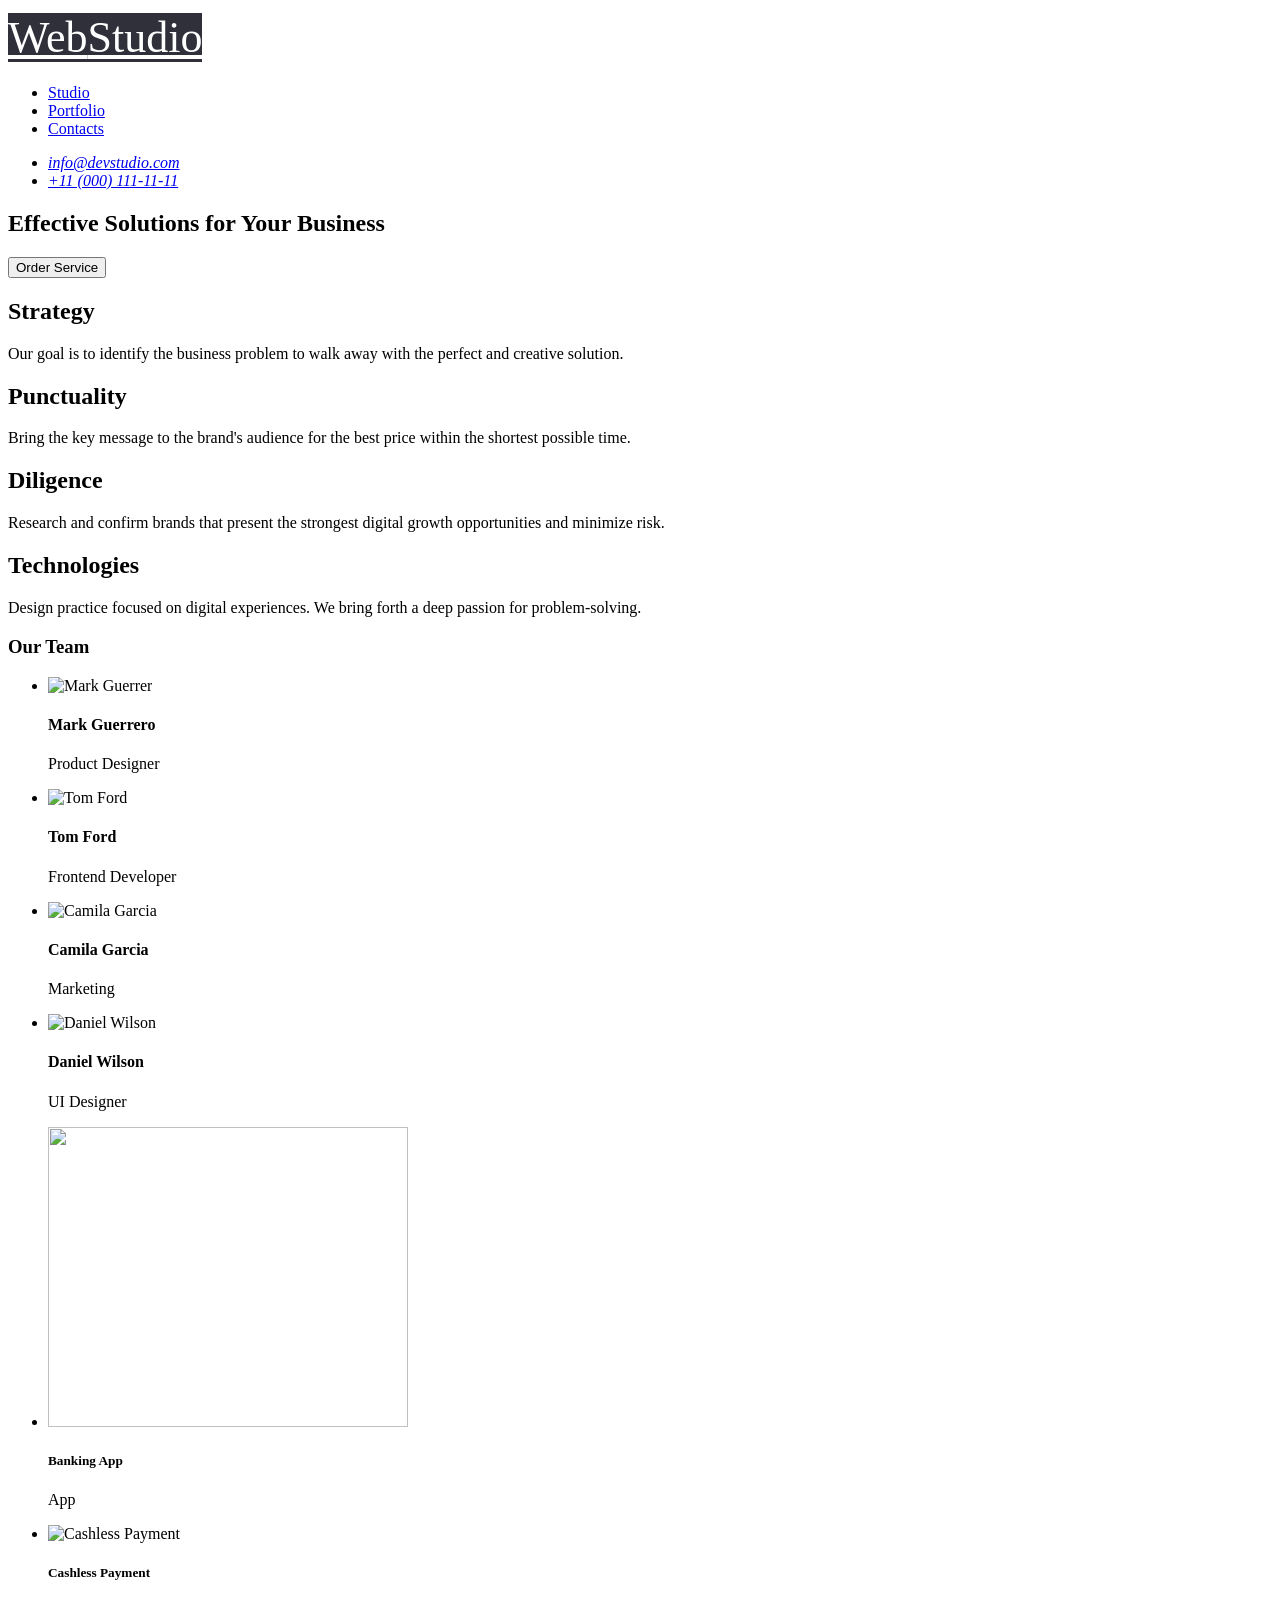
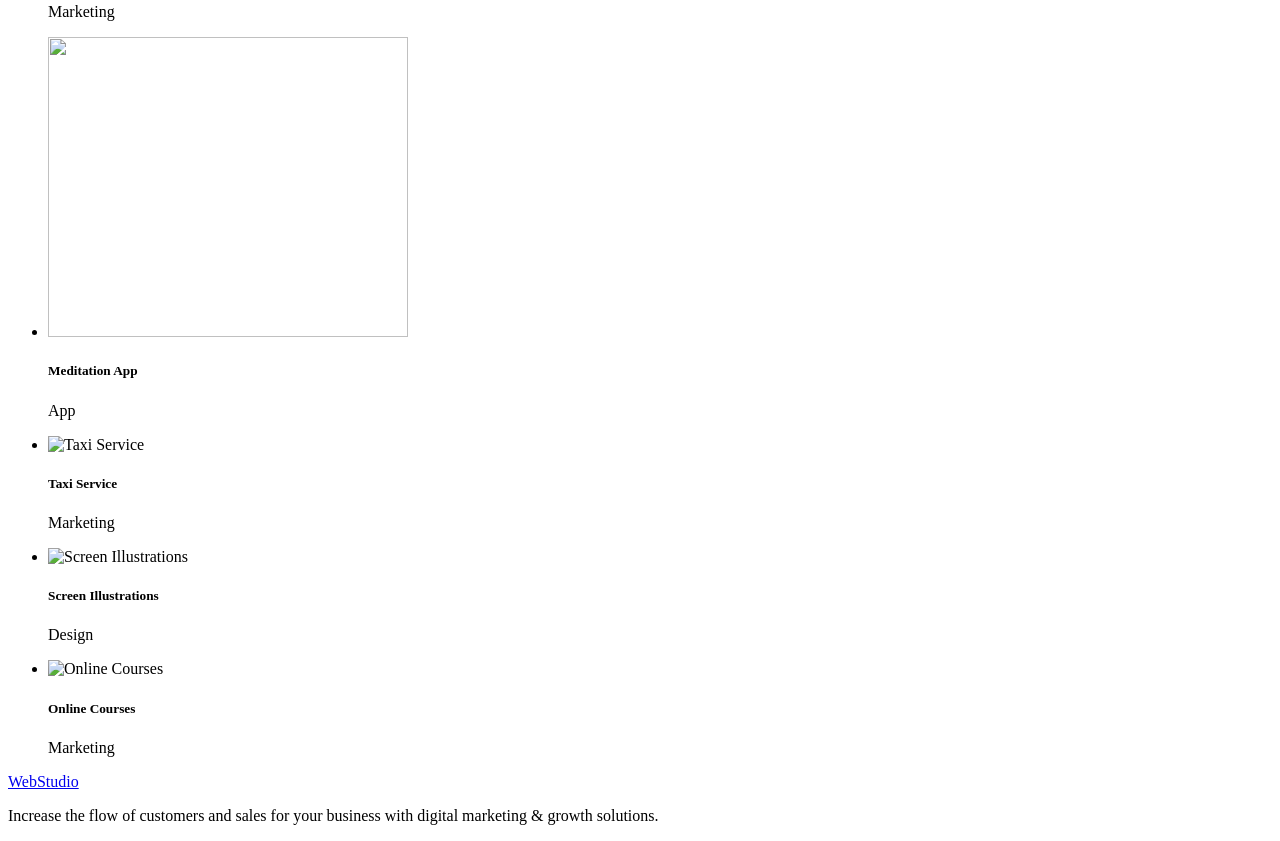
==== index.html @ 350b3313 "///" ====
<!DOCTYPE html>
<html lang="en">


<head>
    <meta charset="UTF-8">
    <meta name="viewport" content="width=device-width, initial-scale=1.0">
    <title>WebStudio</title>
    <link rel="stylesheet" type="text/css" href="./css/styles.css">
</head>


<body>
    <header>
        <a href="./index.html" class="title"> <span class="page-web">Web</span>Studio</a>
        <nav>
            <ul class="list">
                <li class="list-link">
                    <a href="./index.html">Studio</a>
                </li>
                <li class="list-link">
                    <a href="./index.html">Portfolio</a>
                </li>
                <li class="list-link">
                    <a href="./index.html">Contacts</a>
                </li>
            </ul>
        </nav>
        <address class="Contacts">
            <ul class="Contacts-list">
                <li>
                    <a class="Contacts-link" href="mailto:info@devstudio.com">info@devstudio.com</a>
                </li>
                <li>
                    <a class="Contacts-link" href="tel:+110001111111">+11 (000) 111-11-11</a>
                </li>
            </ul>
        </address>
    </header>
    <main>
        <section>
            <h1 class="titlt-h1">Effective Solutions
                for Your Business</h1>
            <button tupe="button">Order Service</button>
        </section>
        <section>
            <h2>Strategy</h2>
            <p>Our goal is to identify the business
                problem to walk away with the perfect and creative solution.</p>
            <h2>Punctuality</h2>
            <p>Bring the key message to the brand's audience for the best price within the shortest possible time.</p>
            <h2>Diligence</h2>
            <p>Research and confirm brands that present the strongest digital growth opportunities and minimize risk.
            </p>
            <h2>Technologies</h2>
            <p>Design practice focused on digital experiences. We bring forth a deep passion for problem-solving.</p>
        </section>
        <section>
            <h3 class="title-h3">Our Team</h3>
            <ul class="list">
                <li>
                    <img src="./images/img.jpg" alt="Mark Guerrer" width="264" height="260">
                    <h4 class="title-h3">Mark Guerrero</h4>
                    <p class="text">Product Designer</p>
                </li>
                <li><img src="./images/img(1).jpg" alt="Tom Ford" width="264" height="260">
                    <h4 class="title-h3">Tom Ford</h4>
                    <p class="text">Frontend Developer</p>
                </li>
                <li><img src="./images/img(2).jpg" alt="Camila Garcia" width="264" height="260">
                    <h4 class="title-h3">Camila Garcia</h4>
                    <p class="text">Marketing</p>
                </li>
                <li><img src="./images/img(3).jpg" alt="Daniel Wilson" width="264" height="260">
                    <h4 class="title-h3">Daniel Wilson</h4>
                    <p class="text">UI Designer</p>
                </li>
            </ul>
        </section>


        <section>
            <ul>
                <li><img src="./images/img0.jpg" alt="" width="360" height="300">
                    <h5>Banking App</h5>
                    <p class="text">App</p>
                </li>
                <li><img src="./images/img1(1).jpg" alt="Cashless Payment" width="360" height="300">
                    <h5 class="title-h5">Cashless Payment</h5>
                    <p class="text">Marketing</p>
                </li>
                <li><img src="./images/img2(2).jpg" alt="" width="360" height="300">
                    <h5 class="title-h5">Meditation App</h5>
                    <p>App</p>
                </li>
                <li><img src="./images/img3(3).jpg" alt="Taxi Service" width="360" height="300">
                    <h5 class="title-h5">Taxi Service</h5>
                    <p class="text">Marketing</p>
                </li>
                <li><img src="./images/img4(4).jpg" alt="Screen Illustrations" width="360" height="300">
                    <h5 class="title-h5">Screen Illustrations</h5>
                    <p class="text">Design</p>
                </li>
                <li><img src="./images/img4(5).jpg" alt="Online Courses" width="360" height="300">
                    <h5 class="title-h5">Online Courses</h5>
                    <p class="text">Marketing</p>
                </li>
            </ul>
        </section>
    </main>


    <footer>
        <a class="list-link" href="./index.html">WebStudio</a>
        <p class="text">Increase the flow of customers and sales for your business with digital marketing & growth
            solutions.</p>
    </footer>


</body>


</html>
---- css/styles.css ----
.body {
color: #212121;
font-size: 14px;
font-family: 'Roboto';
}

.logo {
font-weight: 700;
font-size: 26px;
color:#FFFFFF
color: #2196F3;
}
.page-header {
    
}
]

.site-nav {
font-weight: 500;
font-size: 14px;
line-height: 16px;
color: #212121;
}
.site-nav:hover {
color: #2196F3;
}
.site-nav:focus {
    
}

.adress-link .link {
font-weight: 500;
font-size: 14px;
line-height: 16px;
color: #757575;
}
.adress-link .link:hover {
color: #2196F3;
}
.title {
font-size: 44px;
line-height: 60px;
color: #FFFFFF;
background: #2F303A;
}

.title-button {
width: 216px;
height: 50px;
color: #FFFFFF;
background: #2196F3;
}
.button-link {
width: 73px;
height: 38px;
color: #FFFFFF;
background: #2196F3;
}

.team {
font-size: 16px;
line-height: 19px;
}

.h2 {
font-size: 36px;
line-height: 42px;
}

.h3 {
font-weight: 700;
font-size: 14px;
color: #212121;
}

.footer-nav {
width: 1600px;
height: 252px;
color: #FFFFFF;
color: rgba(255, 255, 255, 0.6);
background: #2F303A;
}
.footer-nav-tel{
font-weight: 400;
font-size: 14px;
color: rgba(255, 255, 255, 0.6);
}
.footer-nav-mail {
font-weight: 400;
font-size: 14px;
color: rgba(255, 255, 255, 0.6);
}

.footer-nav-adress {
font-weight: 400;
font-size: 14px;
line-height: 24px;
color: #FFFFFF;
}
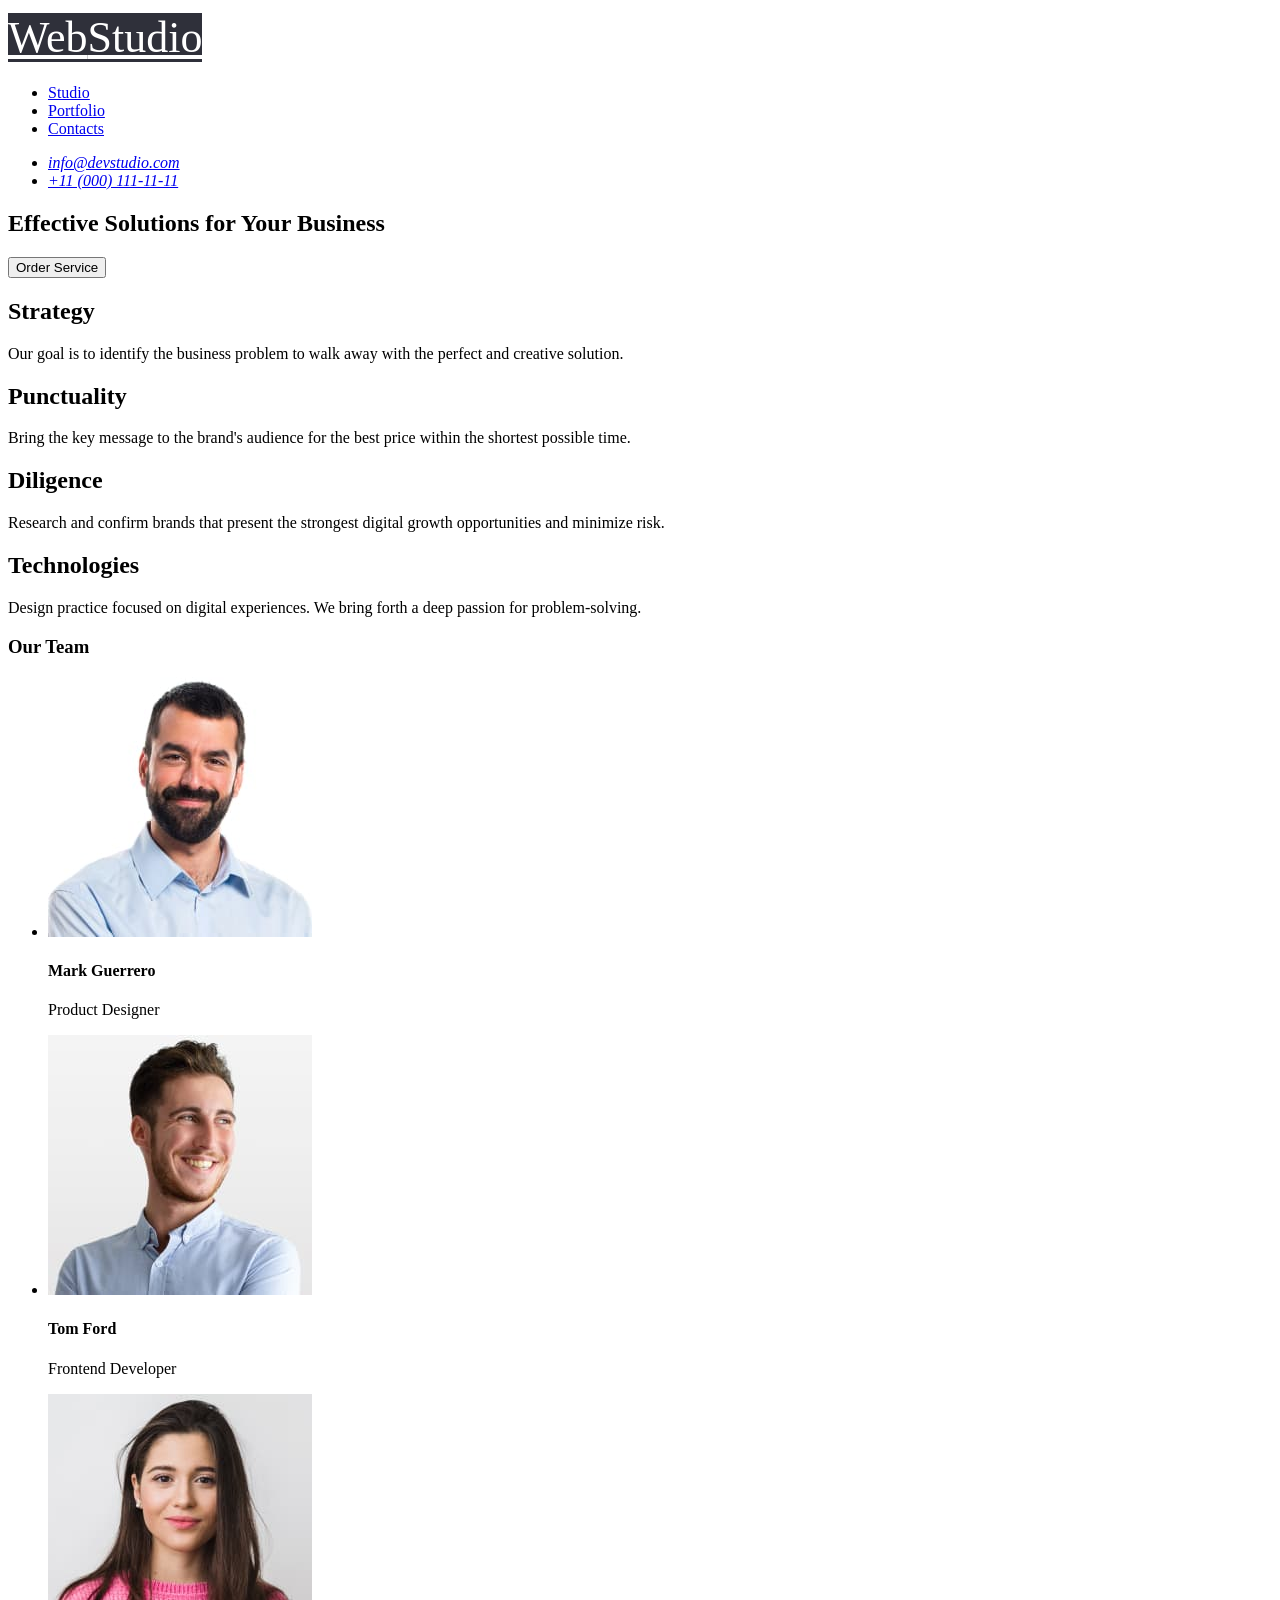
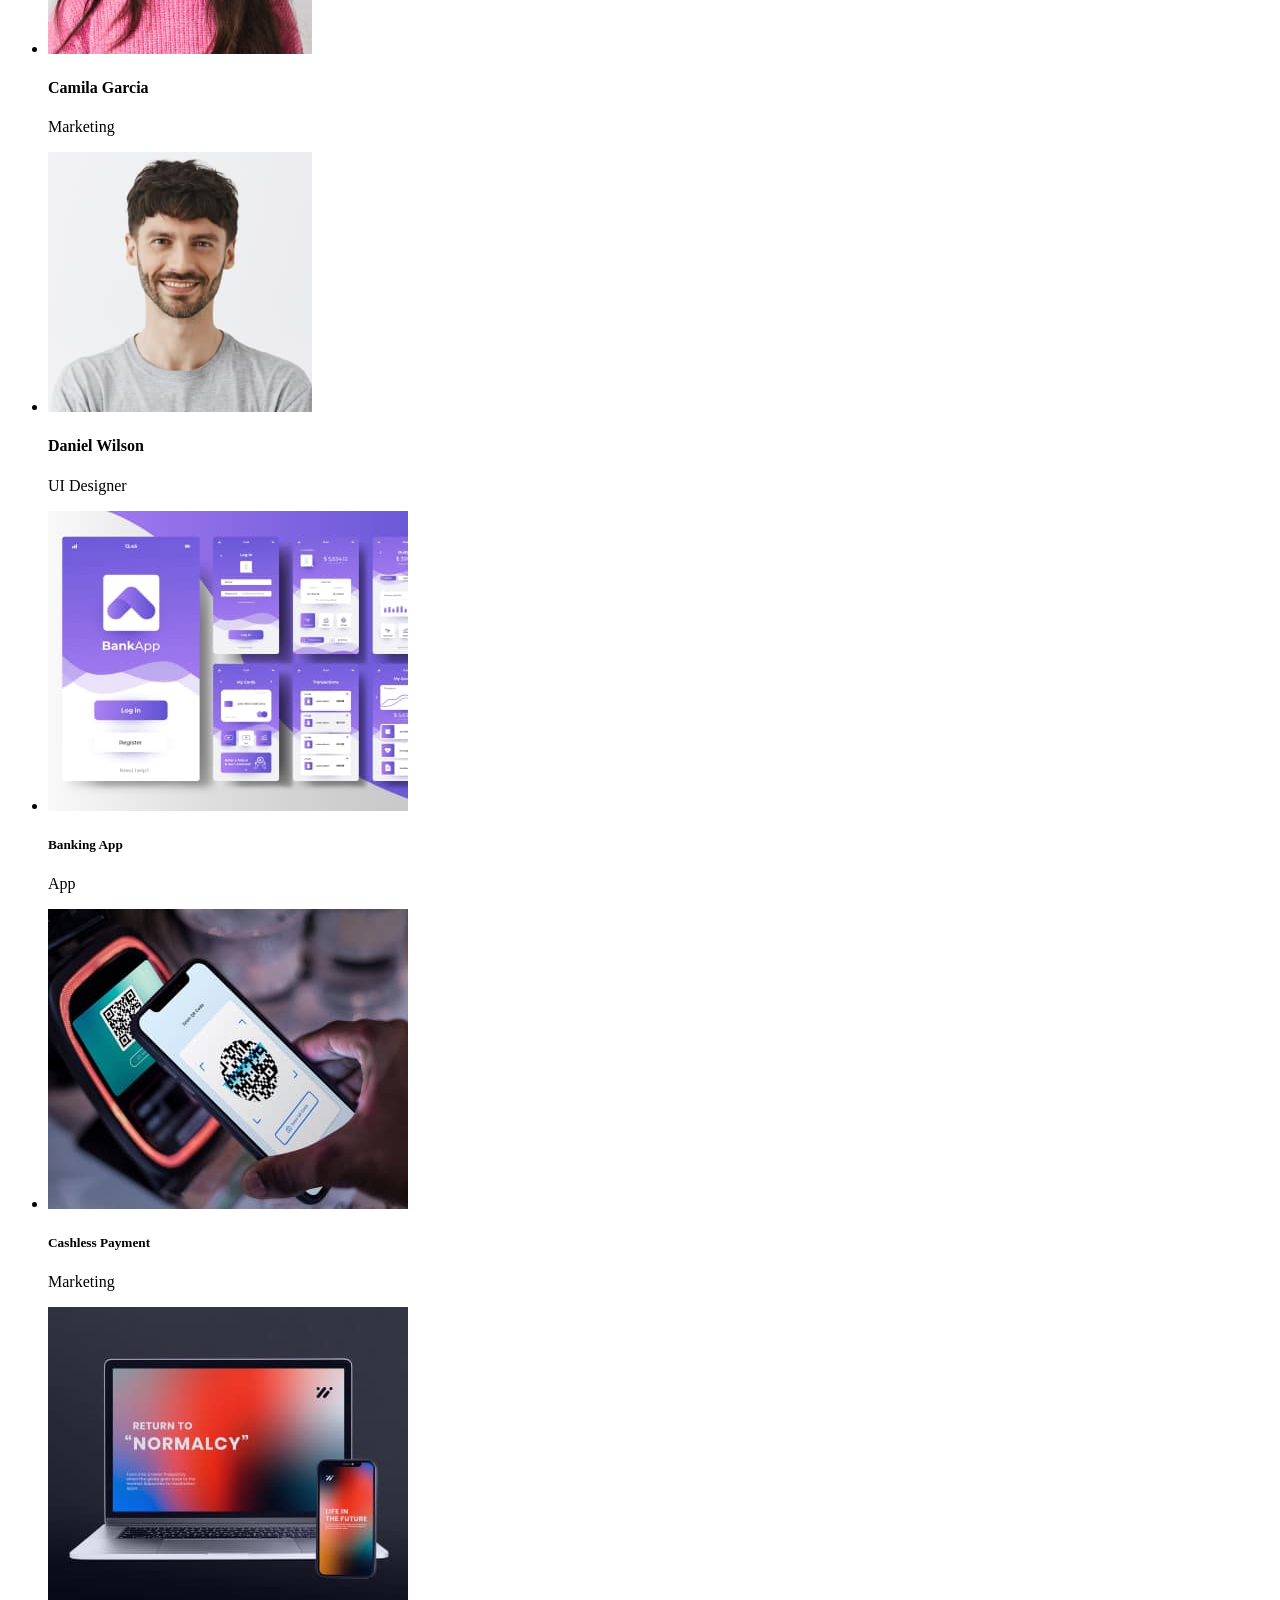
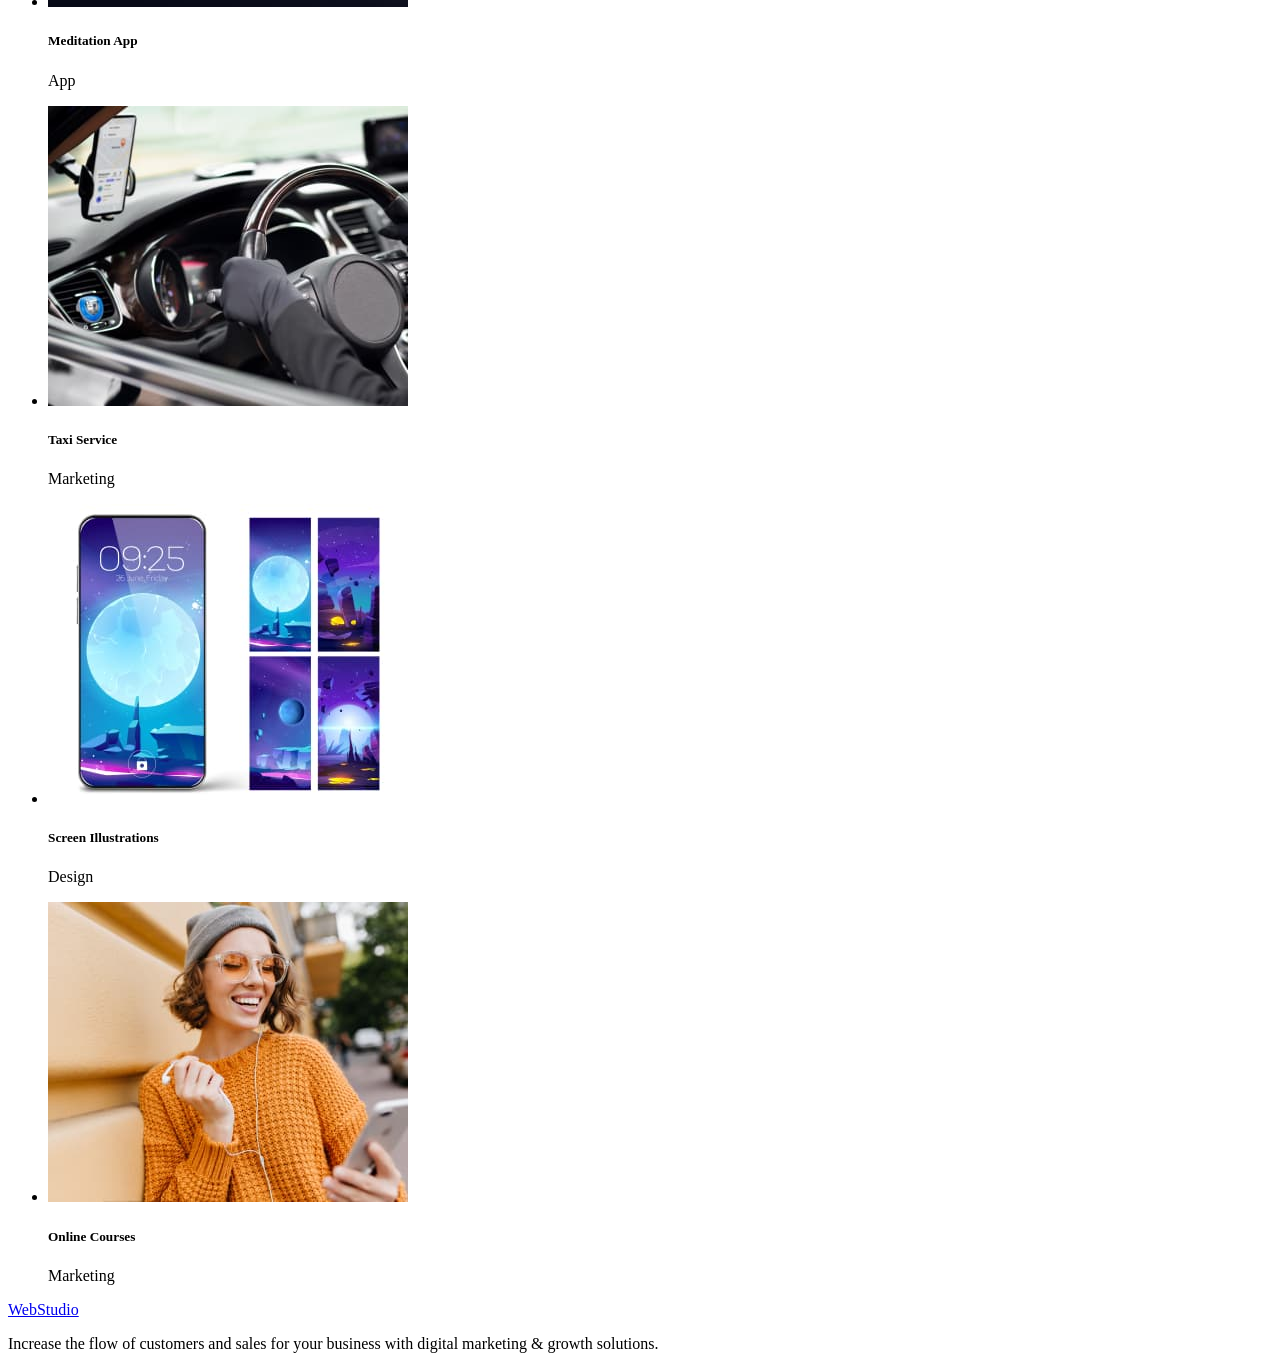
==== commit 31b4f784: "normalize" ====
--- a/index.html
+++ b/index.html
@@ -1,14 +1,19 @@
 <!DOCTYPE html>
 <html lang="en">
-
 
 <head>
     <meta charset="UTF-8">
     <meta name="viewport" content="width=device-width, initial-scale=1.0">
     <title>WebStudio</title>
-    <link rel="stylesheet" type="text/css" href="./css/styles.css">
+    <link /*! modern-normalize v2.0.0 | MIT License | https://github.com/sindresorhus/modern-normalize
+    */*,::after,::before{box-sizing:border-box}html{font-family:system-ui,'Segoe
+    UI',Roboto,Helvetica,Arial,sans-serif,'Apple Color Emoji','Segoe UI
+    Emoji';line-height:1.15;-webkit-text-size-adjust:100%;-moz-tab-size:4;tab-size:4}body{margin:0}hr{height:0;color:inherit}abbr[title]{text-decoration:underline
+    dotted}b,strong{font-weight:bolder}code,kbd,pre,samp{font-family:ui-monospace,SFMono-Regular,Consolas,'Liberation
+    Mono',Menlo,monospace;font-size:1em}small{font-size:80%}sub,sup{font-size:75%;line-height:0;position:relative;vertical-align:baseline}sub{bottom:-.25em}sup{top:-.5em}table{text-indent:0;border-color:inherit}button,input,optgroup,select,textarea{font-family:inherit;font-size:100%;line-height:1.15;margin:0}button,select{text-transform:none}[type=button],[type=reset],[type=submit],button{-webkit-appearance:button}::-moz-focus-inner{border-style:none;padding:0}:-moz-focusring{outline:1px
+    dotted
+    ButtonText}:-moz-ui-invalid{box-shadow:none}legend{padding:0}progress{vertical-align:baseline}::-webkit-inner-spin-button,::-webkit-outer-spin-button{height:auto}[type=search]{-webkit-appearance:textfield;outline-offset:-2px}::-webkit-search-decoration{-webkit-appearance:none}::-webkit-file-upload-button{-webkit-appearance:button;font:inherit}summary{display:list-item} rel="stylesheet" type="text/css" href="./css/styles.css">
 </head>
-
 
 <body>
     <header>
@@ -59,49 +64,48 @@
             <h3 class="title-h3">Our Team</h3>
             <ul class="list">
                 <li>
-                    <img src="./images/img.jpg" alt="Mark Guerrer" width="264" height="260">
+                    <img src="./css/images/img.jpg" alt="Mark Guerrer" width="264" height="260">
                     <h4 class="title-h3">Mark Guerrero</h4>
                     <p class="text">Product Designer</p>
                 </li>
-                <li><img src="./images/img(1).jpg" alt="Tom Ford" width="264" height="260">
+                <li><img src="./css/images/img(1).jpg" alt="Tom Ford" width="264" height="260">
                     <h4 class="title-h3">Tom Ford</h4>
                     <p class="text">Frontend Developer</p>
                 </li>
-                <li><img src="./images/img(2).jpg" alt="Camila Garcia" width="264" height="260">
+                <li><img src="./css/images/img(2).jpg" alt="Camila Garcia" width="264" height="260">
                     <h4 class="title-h3">Camila Garcia</h4>
                     <p class="text">Marketing</p>
                 </li>
-                <li><img src="./images/img(3).jpg" alt="Daniel Wilson" width="264" height="260">
+                <li><img src="./css/images/img(3).jpg" alt="Daniel Wilson" width="264" height="260">
                     <h4 class="title-h3">Daniel Wilson</h4>
                     <p class="text">UI Designer</p>
                 </li>
             </ul>
         </section>
 
-
         <section>
             <ul>
-                <li><img src="./images/img0.jpg" alt="" width="360" height="300">
+                <li><img src="./css/images/img0.jpg" alt="" width="360" height="300">
                     <h5>Banking App</h5>
                     <p class="text">App</p>
                 </li>
-                <li><img src="./images/img1(1).jpg" alt="Cashless Payment" width="360" height="300">
+                <li><img src="./css/images/img1(1).jpg" alt="Cashless Payment" width="360" height="300">
                     <h5 class="title-h5">Cashless Payment</h5>
                     <p class="text">Marketing</p>
                 </li>
-                <li><img src="./images/img2(2).jpg" alt="" width="360" height="300">
+                <li><img src="./css/images/img2(2).jpg" alt="" width="360" height="300">
                     <h5 class="title-h5">Meditation App</h5>
                     <p>App</p>
                 </li>
-                <li><img src="./images/img3(3).jpg" alt="Taxi Service" width="360" height="300">
+                <li><img src="./css/images/img3(3).jpg" alt="Taxi Service" width="360" height="300">
                     <h5 class="title-h5">Taxi Service</h5>
                     <p class="text">Marketing</p>
                 </li>
-                <li><img src="./images/img4(4).jpg" alt="Screen Illustrations" width="360" height="300">
+                <li><img src="./css/images/img4(4).jpg" alt="Screen Illustrations" width="360" height="300">
                     <h5 class="title-h5">Screen Illustrations</h5>
                     <p class="text">Design</p>
                 </li>
-                <li><img src="./images/img4(5).jpg" alt="Online Courses" width="360" height="300">
+                <li><img src="./css/images/img4(5).jpg" alt="Online Courses" width="360" height="300">
                     <h5 class="title-h5">Online Courses</h5>
                     <p class="text">Marketing</p>
                 </li>
@@ -109,15 +113,12 @@
         </section>
     </main>
 
-
     <footer>
         <a class="list-link" href="./index.html">WebStudio</a>
         <p class="text">Increase the flow of customers and sales for your business with digital marketing & growth
             solutions.</p>
     </footer>
 
-
 </body>
 
-
 </html>
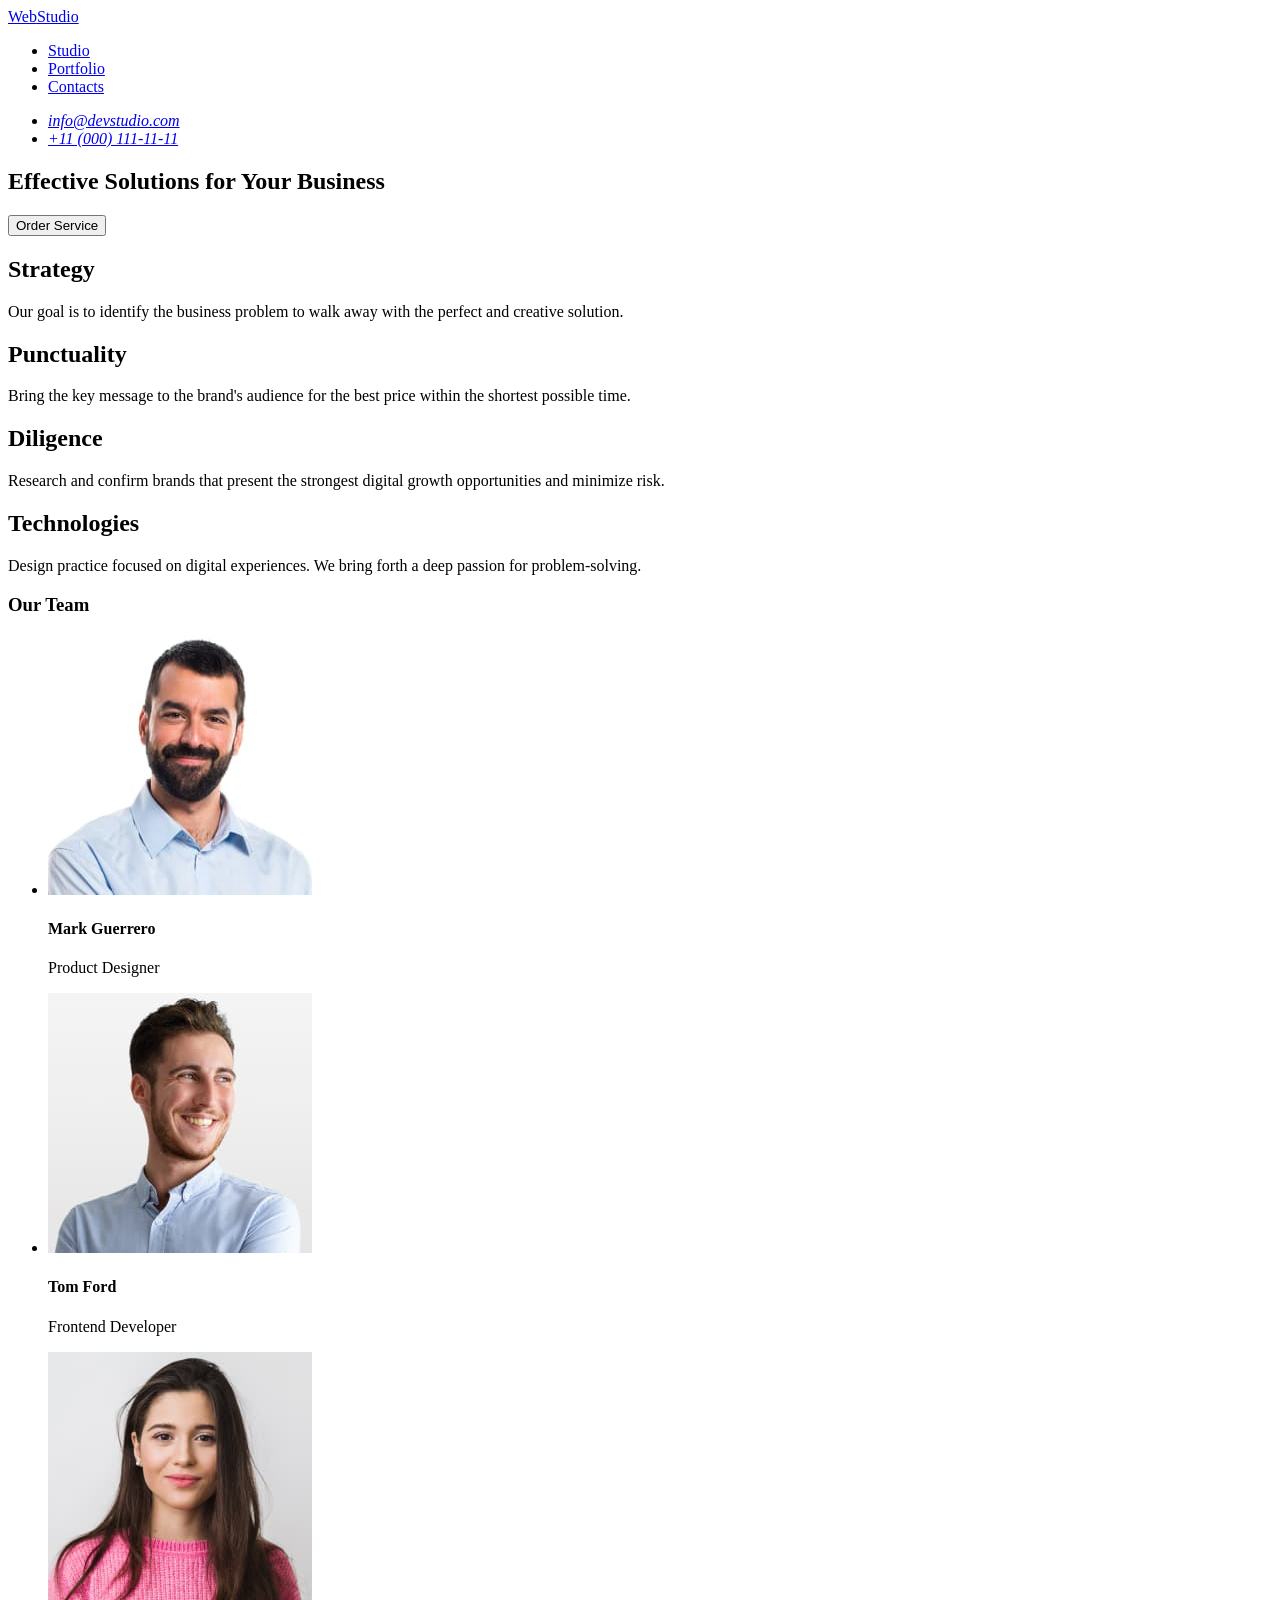
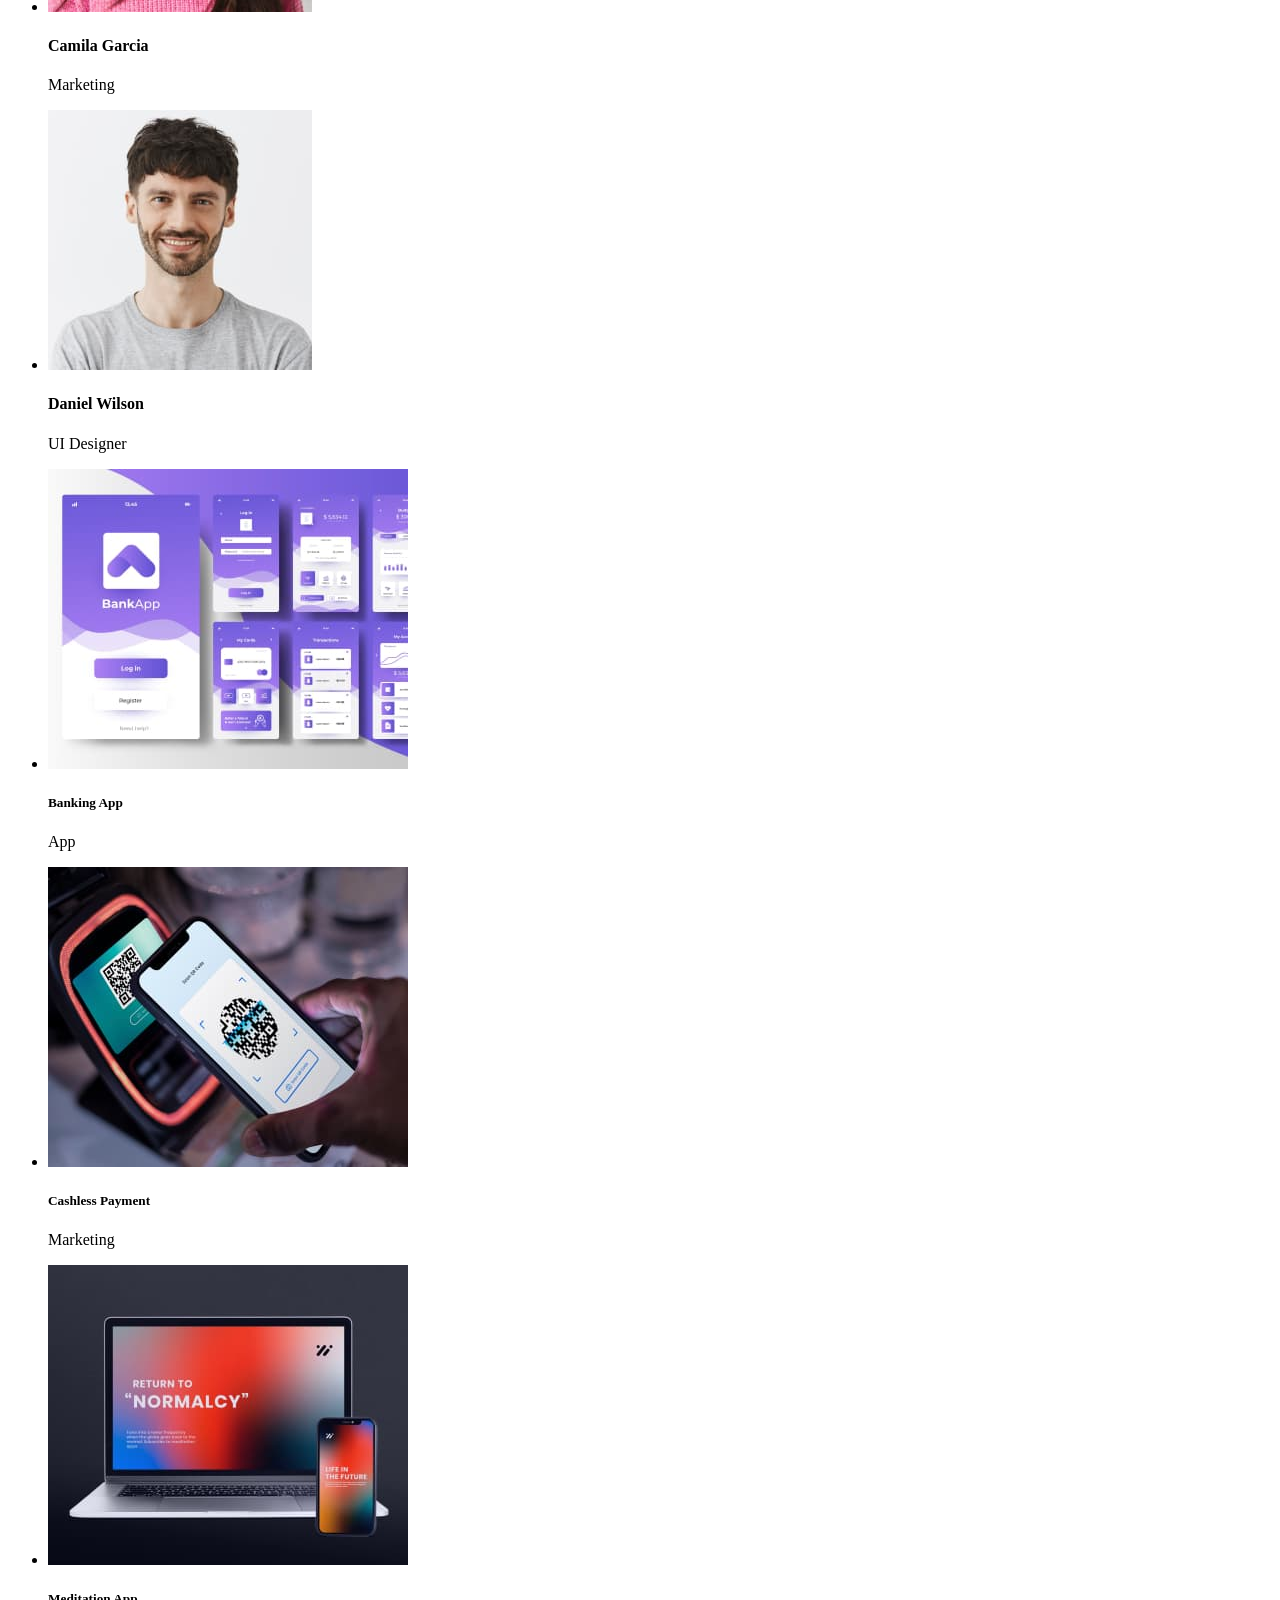
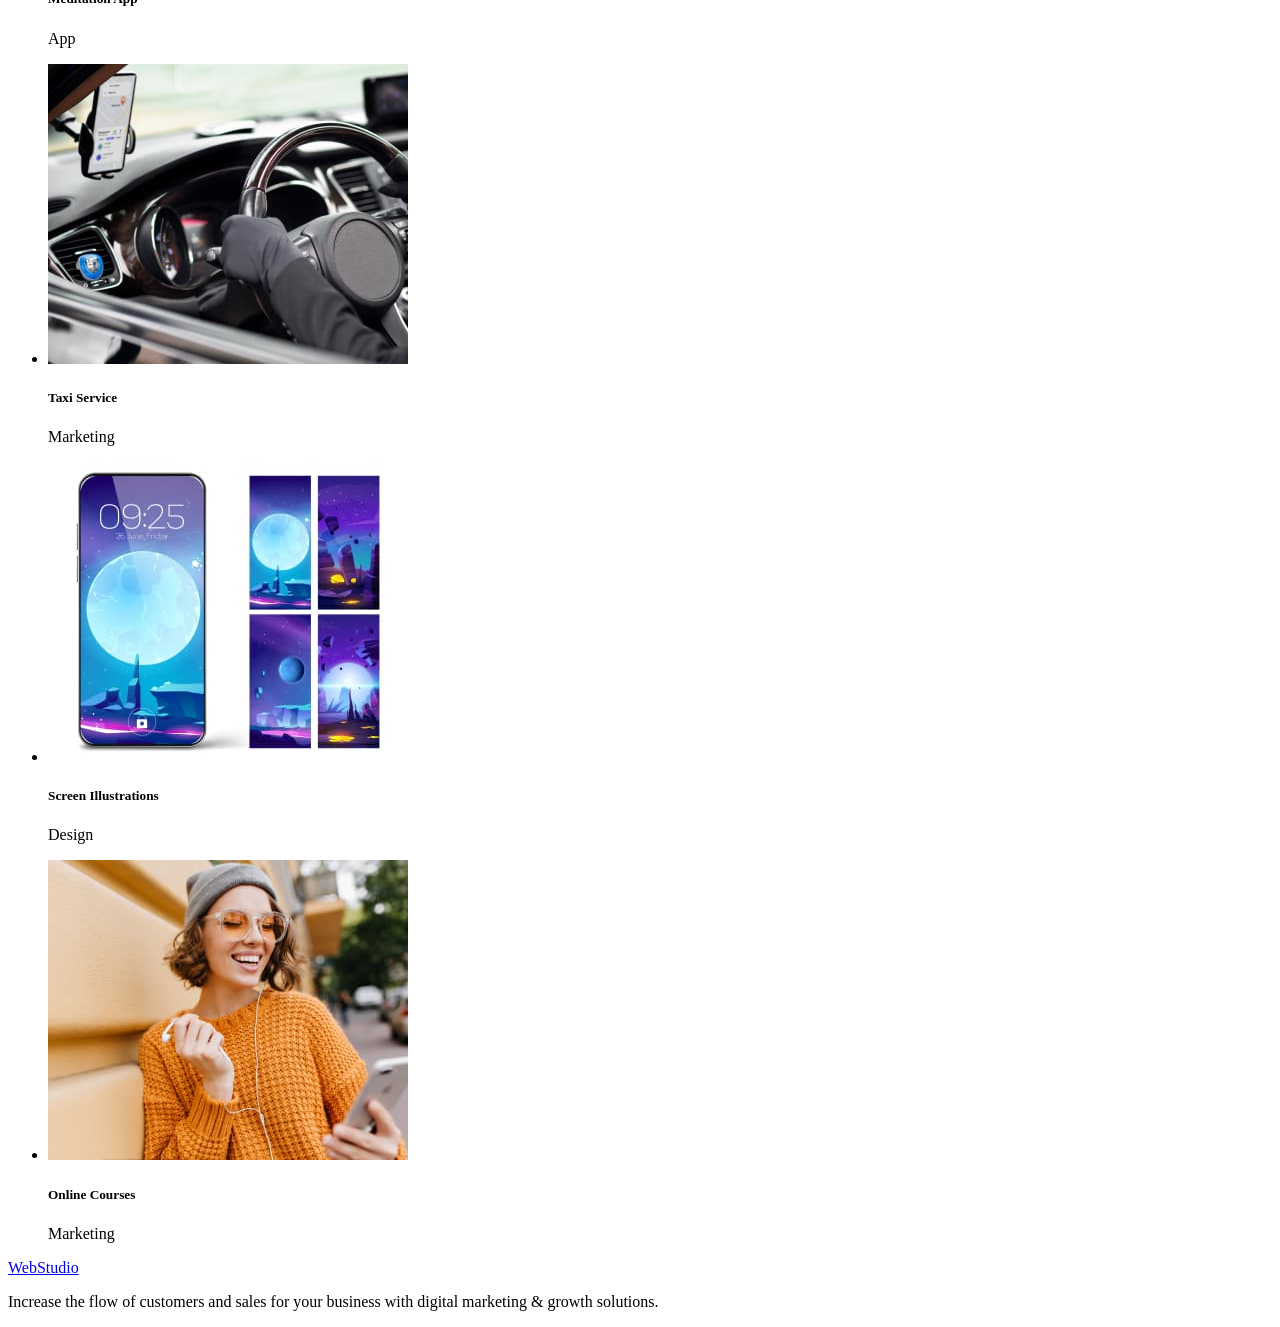
==== commit 7c3cae1f: "///" ====
--- a/index.html
+++ b/index.html
@@ -1,124 +1,180 @@
 <!DOCTYPE html>
 <html lang="en">
+  <head>
+    <meta charset="UTF-8" />
+    <meta name="viewport" content="width=device-width, initial-scale=1.0" />
+    <title>WebStudio</title>
+    <link rel="stylesheet" type="text/css" href="style.css" />
+  </head>
 
-<head>
-    <meta charset="UTF-8">
-    <meta name="viewport" content="width=device-width, initial-scale=1.0">
-    <title>WebStudio</title>
-    <link /*! modern-normalize v2.0.0 | MIT License | https://github.com/sindresorhus/modern-normalize
-    */*,::after,::before{box-sizing:border-box}html{font-family:system-ui,'Segoe
-    UI',Roboto,Helvetica,Arial,sans-serif,'Apple Color Emoji','Segoe UI
-    Emoji';line-height:1.15;-webkit-text-size-adjust:100%;-moz-tab-size:4;tab-size:4}body{margin:0}hr{height:0;color:inherit}abbr[title]{text-decoration:underline
-    dotted}b,strong{font-weight:bolder}code,kbd,pre,samp{font-family:ui-monospace,SFMono-Regular,Consolas,'Liberation
-    Mono',Menlo,monospace;font-size:1em}small{font-size:80%}sub,sup{font-size:75%;line-height:0;position:relative;vertical-align:baseline}sub{bottom:-.25em}sup{top:-.5em}table{text-indent:0;border-color:inherit}button,input,optgroup,select,textarea{font-family:inherit;font-size:100%;line-height:1.15;margin:0}button,select{text-transform:none}[type=button],[type=reset],[type=submit],button{-webkit-appearance:button}::-moz-focus-inner{border-style:none;padding:0}:-moz-focusring{outline:1px
-    dotted
-    ButtonText}:-moz-ui-invalid{box-shadow:none}legend{padding:0}progress{vertical-align:baseline}::-webkit-inner-spin-button,::-webkit-outer-spin-button{height:auto}[type=search]{-webkit-appearance:textfield;outline-offset:-2px}::-webkit-search-decoration{-webkit-appearance:none}::-webkit-file-upload-button{-webkit-appearance:button;font:inherit}summary{display:list-item} rel="stylesheet" type="text/css" href="./css/styles.css">
-</head>
-
-<body>
-    <header>
-        <a href="./index.html" class="title"> <span class="page-web">Web</span>Studio</a>
-        <nav>
-            <ul class="list">
-                <li class="list-link">
-                    <a href="./index.html">Studio</a>
-                </li>
-                <li class="list-link">
-                    <a href="./index.html">Portfolio</a>
-                </li>
-                <li class="list-link">
-                    <a href="./index.html">Contacts</a>
-                </li>
-            </ul>
-        </nav>
-        <address class="Contacts">
-            <ul class="Contacts-list">
-                <li>
-                    <a class="Contacts-link" href="mailto:info@devstudio.com">info@devstudio.com</a>
-                </li>
-                <li>
-                    <a class="Contacts-link" href="tel:+110001111111">+11 (000) 111-11-11</a>
-                </li>
-            </ul>
-        </address>
+  <body>
+    <header class="page-header">
+      <a href="./index.html" class="title">
+        <span class="page-web">Web</span>Studio</a
+      >
+      <nav>
+        <ul class="list">
+          <li class="list-link">
+            <a href="./index.html">Studio</a>
+          </li>
+          <li class="list-link">
+            <a href="./index.html">Portfolio</a>
+          </li>
+          <li class="list-link">
+            <a href="./index.html">Contacts</a>
+          </li>
+        </ul>
+      </nav>
+      <address class="Contacts">
+        <ul class="Contacts-list">
+          <li>
+            <a class="Contacts-link" href="mailto:info@devstudio.com"
+              >info@devstudio.com</a
+            >
+          </li>
+          <li>
+            <a class="Contacts-link" href="tel:+110001111111"
+              >+11 (000) 111-11-11</a
+            >
+          </li>
+        </ul>
+      </address>
     </header>
     <main>
-        <section>
-            <h1 class="titlt-h1">Effective Solutions
-                for Your Business</h1>
-            <button tupe="button">Order Service</button>
-        </section>
-        <section>
-            <h2>Strategy</h2>
-            <p>Our goal is to identify the business
-                problem to walk away with the perfect and creative solution.</p>
-            <h2>Punctuality</h2>
-            <p>Bring the key message to the brand's audience for the best price within the shortest possible time.</p>
-            <h2>Diligence</h2>
-            <p>Research and confirm brands that present the strongest digital growth opportunities and minimize risk.
-            </p>
-            <h2>Technologies</h2>
-            <p>Design practice focused on digital experiences. We bring forth a deep passion for problem-solving.</p>
-        </section>
-        <section>
-            <h3 class="title-h3">Our Team</h3>
-            <ul class="list">
-                <li>
-                    <img src="./css/images/img.jpg" alt="Mark Guerrer" width="264" height="260">
-                    <h4 class="title-h3">Mark Guerrero</h4>
-                    <p class="text">Product Designer</p>
-                </li>
-                <li><img src="./css/images/img(1).jpg" alt="Tom Ford" width="264" height="260">
-                    <h4 class="title-h3">Tom Ford</h4>
-                    <p class="text">Frontend Developer</p>
-                </li>
-                <li><img src="./css/images/img(2).jpg" alt="Camila Garcia" width="264" height="260">
-                    <h4 class="title-h3">Camila Garcia</h4>
-                    <p class="text">Marketing</p>
-                </li>
-                <li><img src="./css/images/img(3).jpg" alt="Daniel Wilson" width="264" height="260">
-                    <h4 class="title-h3">Daniel Wilson</h4>
-                    <p class="text">UI Designer</p>
-                </li>
-            </ul>
-        </section>
+      <section>
+        <h1>Effective Solutions for Your Business</h1>
+        <button class="Order-Service" tupe="button">Order Service</button>
+      </section>
+      <section>
+        <h2>Strategy</h2>
+        <p>
+          Our goal is to identify the business problem to walk away with the
+          perfect and creative solution.
+        </p>
+        <h2>Punctuality</h2>
+        <p>
+          Bring the key message to the brand's audience for the best price
+          within the shortest possible time.
+        </p>
+        <h2>Diligence</h2>
+        <p>
+          Research and confirm brands that present the strongest digital growth
+          opportunities and minimize risk.
+        </p>
+        <h2>Technologies</h2>
+        <p>
+          Design practice focused on digital experiences. We bring forth a deep
+          passion for problem-solving.
+        </p>
+      </section>
+      <section class="Portfolio">
+        <h3 class="title-h3">Our Team</h3>
+        <ul class="list">
+          <li>
+            <img
+              src="./images/img.jpg"
+              alt="Mark Guerrer"
+              width="264"
+              height="260"
+            />
+            <h4 class="title-h3">Mark Guerrero</h4>
+            <p class="text">Product Designer</p>
+          </li>
+          <li>
+            <img
+              src="./images/img(1).jpg"
+              alt="Tom Ford"
+              width="264"
+              height="260"
+            />
+            <h4 class="title-h3">Tom Ford</h4>
+            <p class="text">Frontend Developer</p>
+          </li>
+          <li>
+            <img
+              src="./images/img(2).jpg"
+              alt="Camila Garcia"
+              width="264"
+              height="260"
+            />
+            <h4 class="title-h3">Camila Garcia</h4>
+            <p class="text">Marketing</p>
+          </li>
+          <li>
+            <img
+              src="./images/img(3).jpg"
+              alt="Daniel Wilson"
+              width="264"
+              height="260"
+            />
+            <h4 class="title-h3">Daniel Wilson</h4>
+            <p class="text">UI Designer</p>
+          </li>
+        </ul>
+      </section>
 
-        <section>
-            <ul>
-                <li><img src="./css/images/img0.jpg" alt="" width="360" height="300">
-                    <h5>Banking App</h5>
-                    <p class="text">App</p>
-                </li>
-                <li><img src="./css/images/img1(1).jpg" alt="Cashless Payment" width="360" height="300">
-                    <h5 class="title-h5">Cashless Payment</h5>
-                    <p class="text">Marketing</p>
-                </li>
-                <li><img src="./css/images/img2(2).jpg" alt="" width="360" height="300">
-                    <h5 class="title-h5">Meditation App</h5>
-                    <p>App</p>
-                </li>
-                <li><img src="./css/images/img3(3).jpg" alt="Taxi Service" width="360" height="300">
-                    <h5 class="title-h5">Taxi Service</h5>
-                    <p class="text">Marketing</p>
-                </li>
-                <li><img src="./css/images/img4(4).jpg" alt="Screen Illustrations" width="360" height="300">
-                    <h5 class="title-h5">Screen Illustrations</h5>
-                    <p class="text">Design</p>
-                </li>
-                <li><img src="./css/images/img4(5).jpg" alt="Online Courses" width="360" height="300">
-                    <h5 class="title-h5">Online Courses</h5>
-                    <p class="text">Marketing</p>
-                </li>
-            </ul>
-        </section>
+      <section>
+        <ul>
+          <li>
+            <img src="./images/img0.jpg" alt="" width="360" height="300" />
+            <h5>Banking App</h5>
+            <p class="text">App</p>
+          </li>
+          <li>
+            <img
+              src="./images/img1(1).jpg"
+              alt="Cashless Payment"
+              width="360"
+              height="300"
+            />
+            <h5 class="title-h5">Cashless Payment</h5>
+            <p class="text">Marketing</p>
+          </li>
+          <li>
+            <img src="./images/img2(2).jpg" alt="" width="360" height="300" />
+            <h5 class="title-h5">Meditation App</h5>
+            <p>App</p>
+          </li>
+          <li>
+            <img
+              src="./images/img3(3).jpg"
+              alt="Taxi Service"
+              width="360"
+              height="300"
+            />
+            <h5 class="title-h5">Taxi Service</h5>
+            <p class="text">Marketing</p>
+          </li>
+          <li>
+            <img
+              src="./images/img4(4).jpg"
+              alt="Screen Illustrations"
+              width="360"
+              height="300"
+            />
+            <h5 class="title-h5">Screen Illustrations</h5>
+            <p class="text">Design</p>
+          </li>
+          <li>
+            <img
+              src="./images/img4(5).jpg"
+              alt="Online Courses"
+              width="360"
+              height="300"
+            />
+            <h5 class="title-h5">Online Courses</h5>
+            <p class="text">Marketing</p>
+          </li>
+        </ul>
+      </section>
     </main>
 
     <footer>
-        <a class="list-link" href="./index.html">WebStudio</a>
-        <p class="text">Increase the flow of customers and sales for your business with digital marketing & growth
-            solutions.</p>
+      <a class="list-link" href="./index.html">WebStudio</a>
+      <p class="text">
+        Increase the flow of customers and sales for your business with digital
+        marketing & growth solutions.
+      </p>
     </footer>
-
-</body>
-
-</html>+  </body>
+</html>
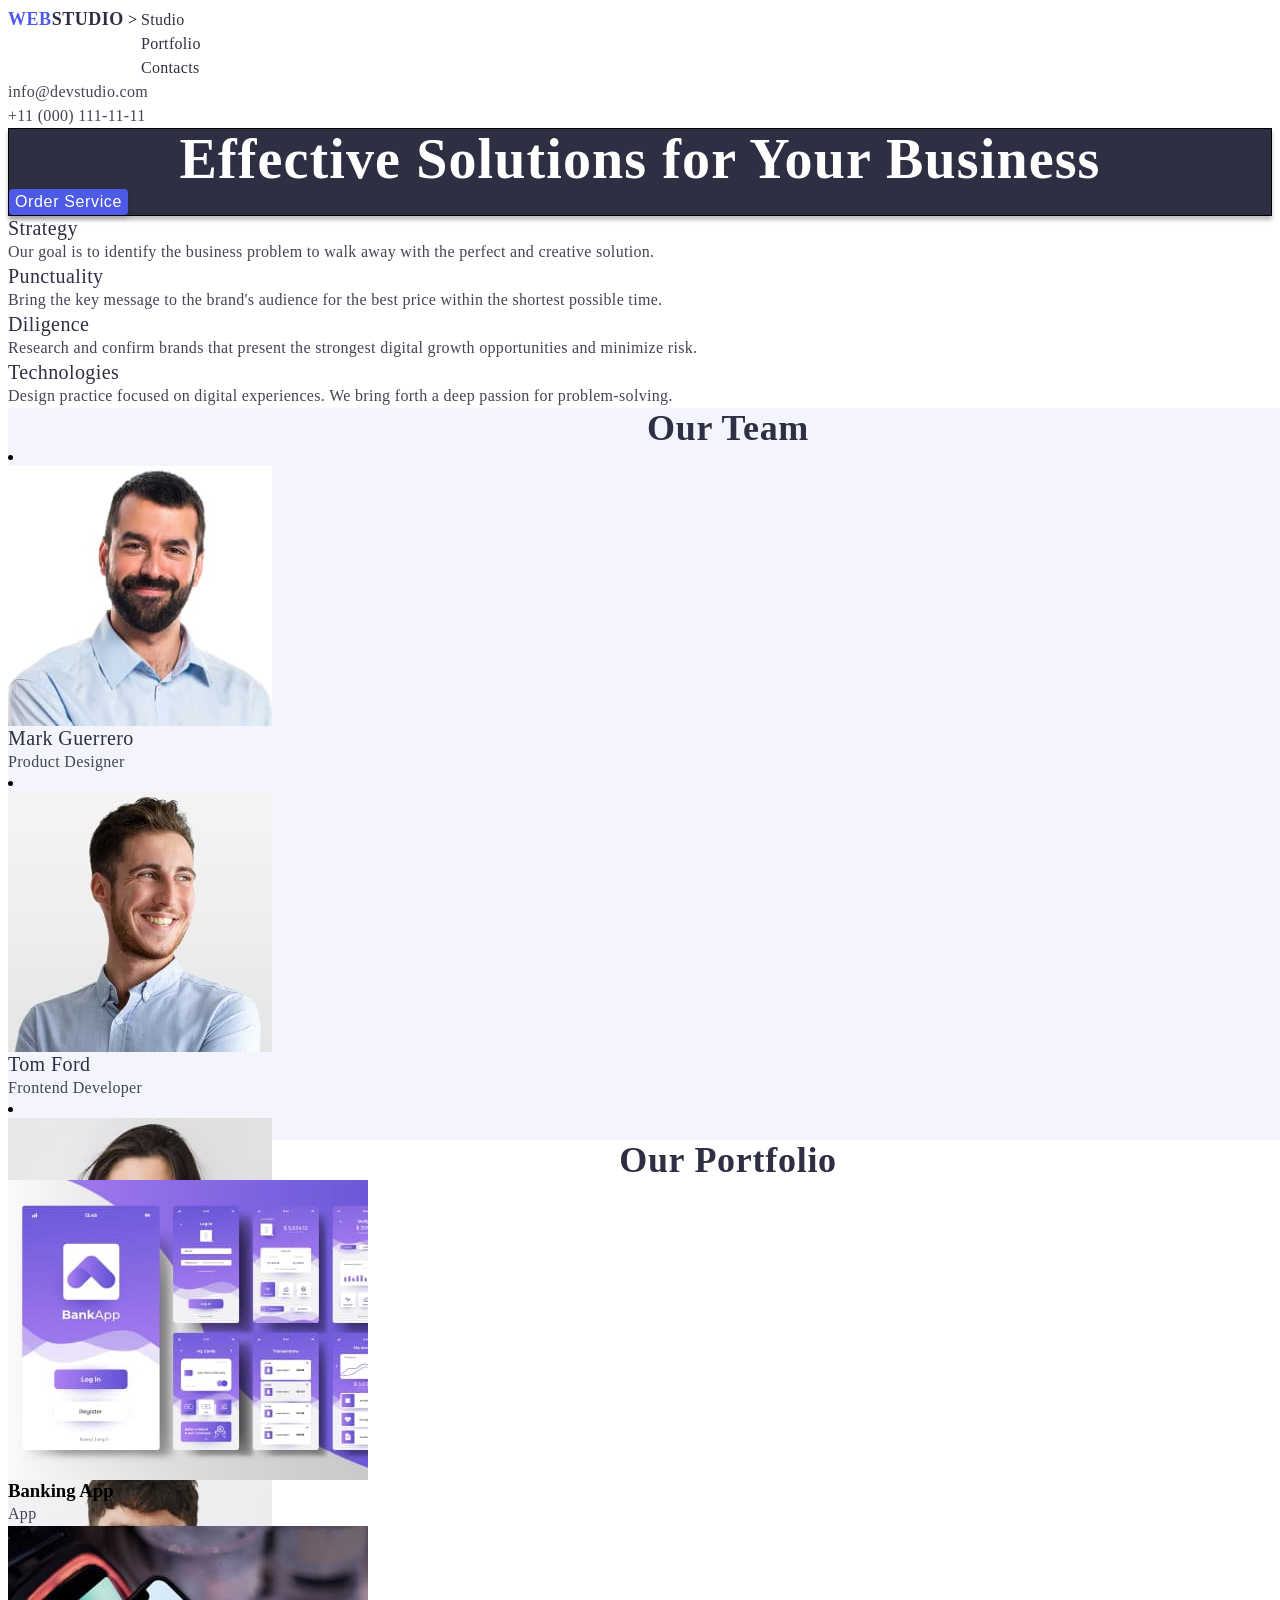
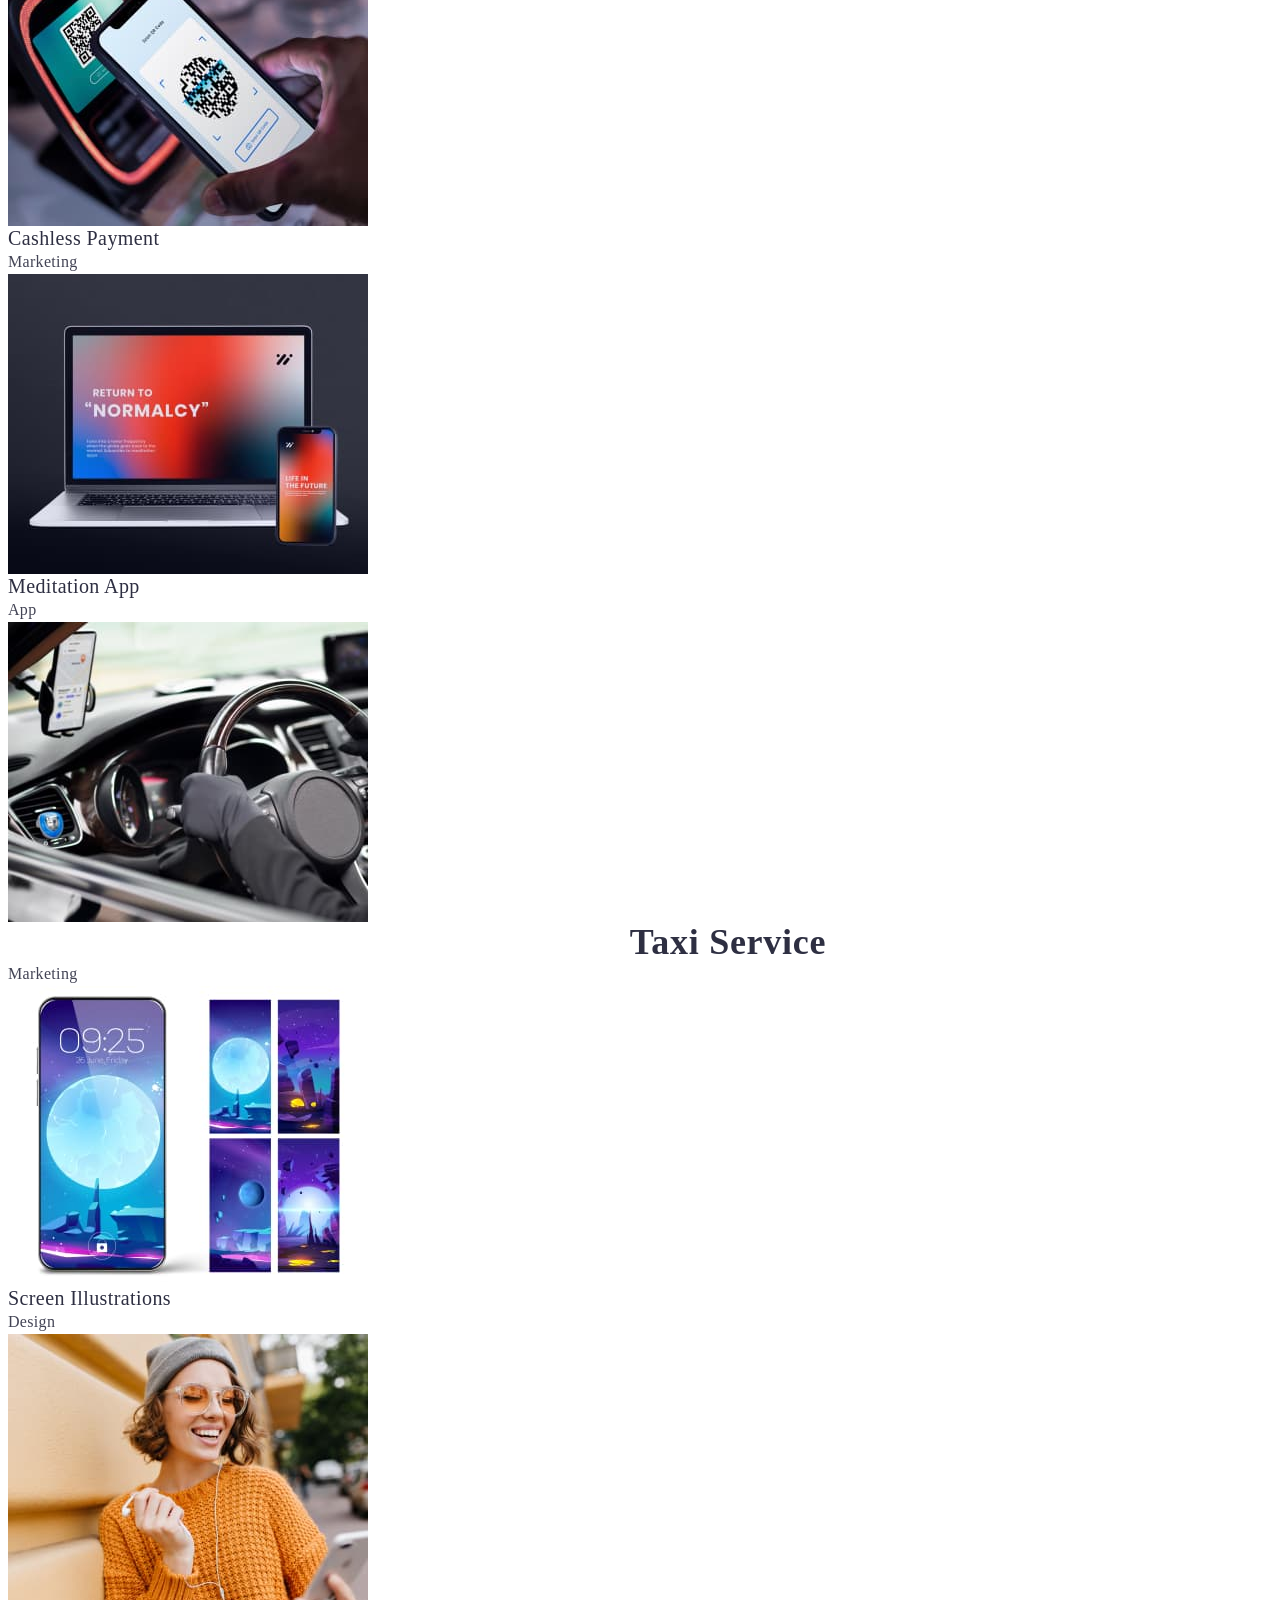
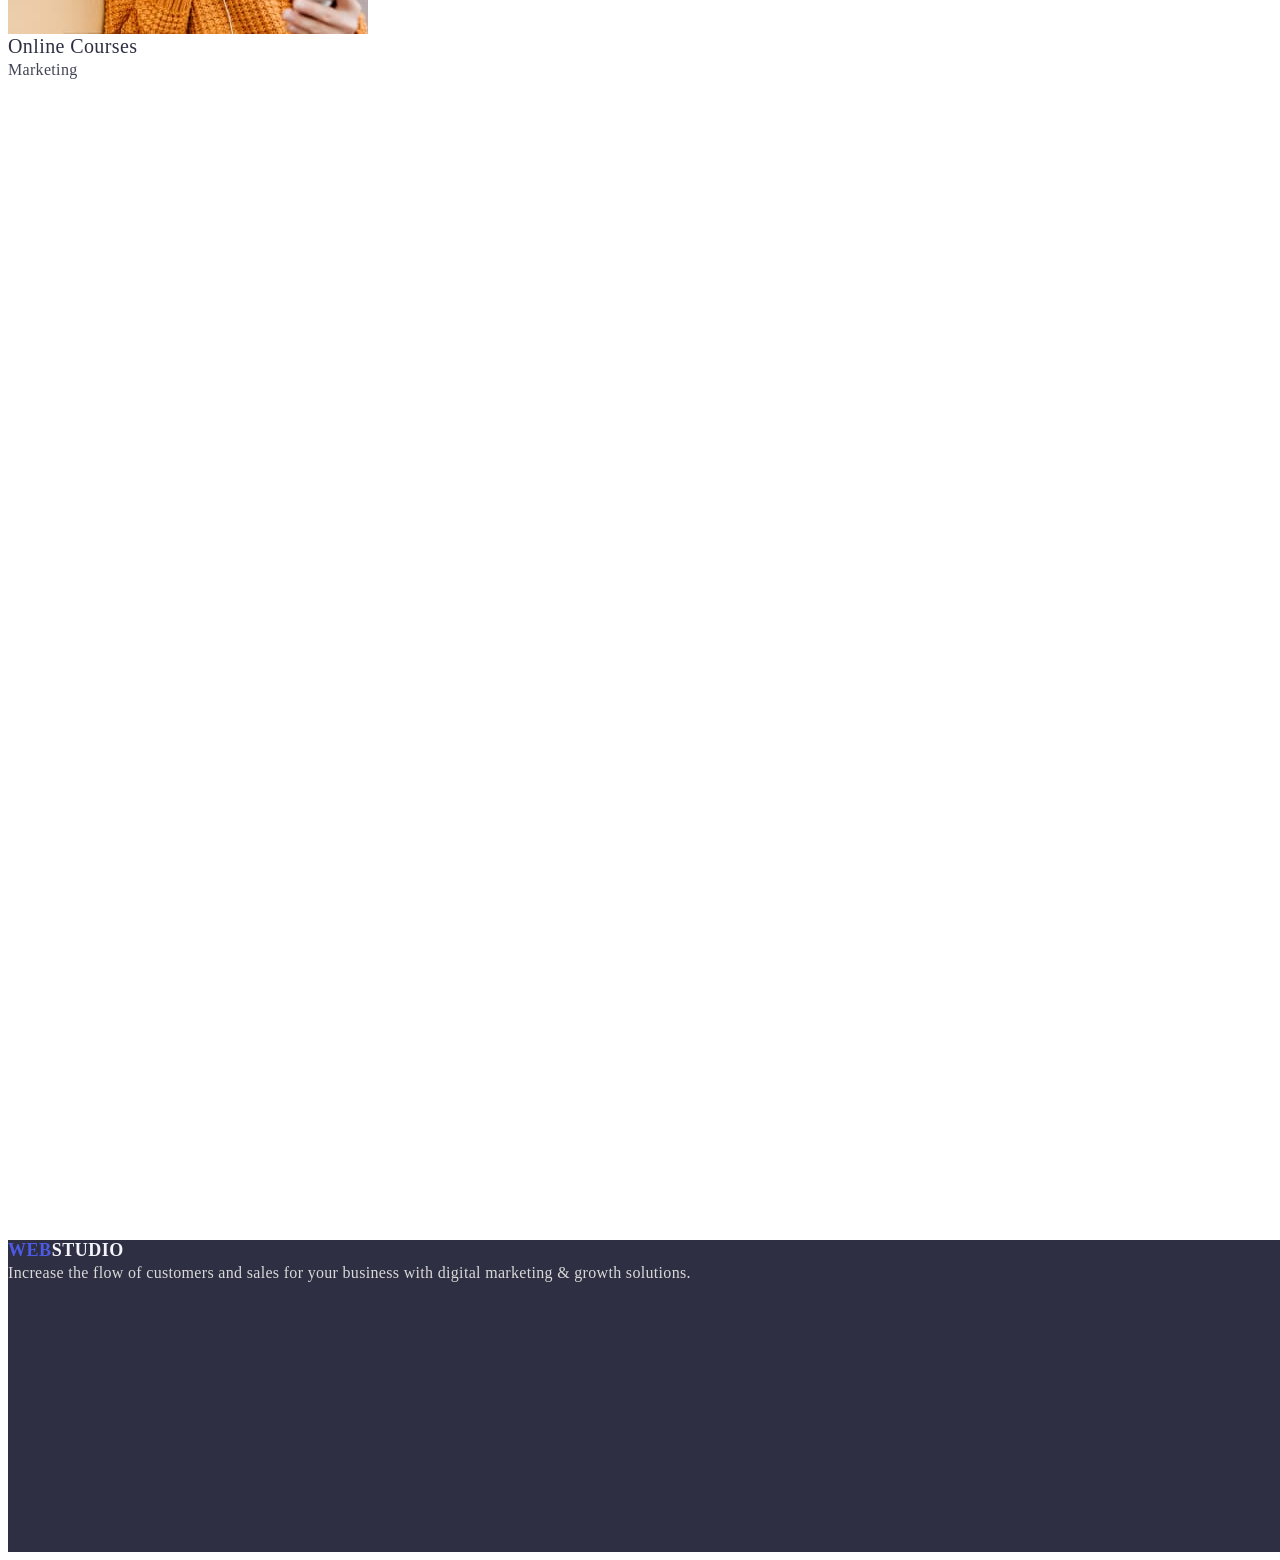
==== commit 62f5ca2b: "///" ====
--- a/index.html
+++ b/index.html
@@ -4,72 +4,72 @@
     <meta charset="UTF-8" />
     <meta name="viewport" content="width=device-width, initial-scale=1.0" />
     <title>WebStudio</title>
-    <link rel="stylesheet" type="text/css" href="style.css" />
+
+    <link rel="stylesheet" href="./css/styles.css"
   </head>
 
   <body>
-    <header class="page-header">
-      <a href="./index.html" class="title">
-        <span class="page-web">Web</span>Studio</a
+    <header class="header">
+      <a class="header-logo" href="./index.html"><span class="header-logo-web">Web</span>Studio</a>
       >
-      <nav>
-        <ul class="list">
-          <li class="list-link">
-            <a href="./index.html">Studio</a>
+      <nav class="header-nav">
+        <ul class="header-list">
+          <li class="header-item">
+            <a class="header-link">Studio</a>
           </li>
-          <li class="list-link">
-            <a href="./index.html">Portfolio</a>
+          <li class="header-item">
+            <a class="header-link" href="./index.html">Portfolio</a>
           </li>
-          <li class="list-link">
-            <a href="./index.html">Contacts</a>
-          </li>
+          <li class="header-item">
+            <a class="header-link" href="./index.html">Contacts</a>
+          </li class="header-item">
         </ul>
       </nav>
-      <address class="Contacts">
-        <ul class="Contacts-list">
-          <li>
-            <a class="Contacts-link" href="mailto:info@devstudio.com"
+      <address class="adress">
+        <ul class="header-adress-list">
+          <li class="header-item">
+            <a class="header-mailto" href="mailto:info@devstudio.com"
               >info@devstudio.com</a
             >
           </li>
-          <li>
-            <a class="Contacts-link" href="tel:+110001111111"
+          <li class="header-item">
+            <a class="header-tel" href="tel:+110001111111"
               >+11 (000) 111-11-11</a
             >
           </li>
         </ul>
       </address>
     </header>
-    <main>
-      <section>
-        <h1>Effective Solutions for Your Business</h1>
-        <button class="Order-Service" tupe="button">Order Service</button>
+    <main class="main">
+      <section class="main-section">
+        <h1 class="h1">Effective Solutions for Your Business</h1>
+        <button type="button" class="button"><p class="Order-Service">Order Service</p></button>
       </section>
       <section>
-        <h2>Strategy</h2>
-        <p>
+        <h3 class="h3">Strategy</h3>
+        <p class="text">
           Our goal is to identify the business problem to walk away with the
           perfect and creative solution.
         </p>
-        <h2>Punctuality</h2>
-        <p>
+        <h3 class="h3">Punctuality</h3>
+        <p class="text">
           Bring the key message to the brand's audience for the best price
           within the shortest possible time.
         </p>
-        <h2>Diligence</h2>
-        <p>
+        <h3 class="h3">Diligence</h3>
+        <p class="text">
           Research and confirm brands that present the strongest digital growth
           opportunities and minimize risk.
         </p>
-        <h2>Technologies</h2>
-        <p>
+        <h3 class="h3">Technologies</h3>
+        <p class="text">
           Design practice focused on digital experiences. We bring forth a deep
           passion for problem-solving.
         </p>
       </section>
-      <section class="Portfolio">
-        <h3 class="title-h3">Our Team</h3>
-        <ul class="list">
+      <section class="team">
+        <h2 class="h2">Our Team</h2>
+        <ul">
           <li>
             <img
               src="./images/img.jpg"
@@ -77,7 +77,7 @@
               width="264"
               height="260"
             />
-            <h4 class="title-h3">Mark Guerrero</h4>
+            <h3 class="h3">Mark Guerrero</h3>
             <p class="text">Product Designer</p>
           </li>
           <li>
@@ -87,7 +87,7 @@
               width="264"
               height="260"
             />
-            <h4 class="title-h3">Tom Ford</h4>
+            <h3 class="h3">Tom Ford</h3>
             <p class="text">Frontend Developer</p>
           </li>
           <li>
@@ -97,7 +97,7 @@
               width="264"
               height="260"
             />
-            <h4 class="title-h3">Camila Garcia</h4>
+            <h3 class="h3">Camila Garcia</h3>
             <p class="text">Marketing</p>
           </li>
           <li>
@@ -107,17 +107,18 @@
               width="264"
               height="260"
             />
-            <h4 class="title-h3">Daniel Wilson</h4>
+            <h3 class="h3">Daniel Wilson</h3>
             <p class="text">UI Designer</p>
           </li>
         </ul>
       </section>
 
-      <section>
+      <section class="portfolio">
+        <h2 class="h2">Our Portfolio</h2>
         <ul>
           <li>
             <img src="./images/img0.jpg" alt="" width="360" height="300" />
-            <h5>Banking App</h5>
+            <h3>Banking App</h3>
             <p class="text">App</p>
           </li>
           <li>
@@ -127,13 +128,13 @@
               width="360"
               height="300"
             />
-            <h5 class="title-h5">Cashless Payment</h5>
+            <h3 class="h3">Cashless Payment</h3>
             <p class="text">Marketing</p>
           </li>
           <li>
             <img src="./images/img2(2).jpg" alt="" width="360" height="300" />
-            <h5 class="title-h5">Meditation App</h5>
-            <p>App</p>
+            <h3 class="h3">Meditation App</h3>
+            <p class="text">App</p>
           </li>
           <li>
             <img
@@ -142,7 +143,7 @@
               width="360"
               height="300"
             />
-            <h5 class="title-h5">Taxi Service</h5>
+            <h2 class="h2">Taxi Service</h2>
             <p class="text">Marketing</p>
           </li>
           <li>
@@ -152,7 +153,7 @@
               width="360"
               height="300"
             />
-            <h5 class="title-h5">Screen Illustrations</h5>
+            <h3 class="h3">Screen Illustrations</h3>
             <p class="text">Design</p>
           </li>
           <li>
@@ -162,16 +163,16 @@
               width="360"
               height="300"
             />
-            <h5 class="title-h5">Online Courses</h5>
+            <h3 class="h3">Online Courses</h3>
             <p class="text">Marketing</p>
           </li>
         </ul>
       </section>
     </main>
 
-    <footer>
-      <a class="list-link" href="./index.html">WebStudio</a>
-      <p class="text">
+        <footer class="footer">
+      <a class="footer-logo" href="./index.html"><span class="footer-logo-web">Web</span>Studio</a>
+      <p class="footer-text">
         Increase the flow of customers and sales for your business with digital
         marketing & growth solutions.
       </p>
--- a/css/styles.css
+++ b/css/styles.css
@@ -0,0 +1,227 @@
+a {
+    text-decoration: none;
+}
+
+ul,
+ol {
+    list-style: none;
+    padding-left: 0;
+    margin-top: 0;
+    margin-bottom: 0;
+}
+
+h1,
+h2,
+h3,
+h4,
+h5,
+h6,
+p {
+    margin-top: 0;
+    margin-bottom: 0;
+}
+
+img {
+    display: block;
+}
+
+address {
+    font-style: normal;
+}
+
+button {
+    cursor: pointer;
+    border: none;
+}
+
+.header {
+
+}
+
+.header-logo {
+color: #2E2F42;
+    font-family: Raleway;
+    font-size: 18px;
+    font-weight: 700;
+    line-height: 21px;
+    letter-spacing: 0.54px;
+    text-transform: uppercase;
+}
+
+.header-logo-web {
+color: #4D5AE5;
+    font-family: Raleway;
+    font-size: 18px;
+    font-weight: 700;
+    line-height: 21px;
+    letter-spacing: 0.54px;
+    text-transform: uppercase;
+}
+
+.header-nav {
+    display: inline-flex;
+        align-items: flex-start;
+        gap: 40px;
+}
+
+.header-list {
+
+}
+
+.header-item {
+
+}
+
+.header-link {
+    color: #2E2F42;
+        font-size: 16px;
+        font-weight: 500;
+        line-height: 24px;
+        letter-spacing: 0.32px;
+}
+
+.adress {
+
+}
+
+.header-adress-list {
+
+}
+
+.header-mailto {
+color: #434455;
+    font-size: 16px;
+    font-weight: 400;
+    line-height: 24px;
+    letter-spacing: 0.32px;
+}
+
+.header-tel {
+color: #434455;
+    font-size: 16px;
+    font-weight: 400;
+    line-height: 24px;
+    letter-spacing: 0.32px;
+}
+
+.main-section {
+    border: 1px solid #000;
+        background: #2E2F42;
+        box-shadow: 0px 4px 4px 0px rgba(0, 0, 0, 0.25);
+}
+
+.h1 {
+color: #FFFFFF;
+    text-align: center;
+    font-size: 56px;
+    font-weight: 700;
+    line-height: 60px;
+    letter-spacing: 1.12px;
+}
+.button {
+    border-radius: 4px;
+        background: #4D5AE5;
+        box-shadow: 0px 4px 4px 0px rgba(0, 0, 0, 0.15);
+}
+
+.main {
+
+}
+.main-section {
+
+}
+
+.Order-Service {
+color: #FFFFFF;
+    font-size: 16px;
+    font-weight: 500;
+    line-height: 24px;
+    letter-spacing: 0.64px;
+}
+
+.h3 {
+color: #2E2F42;
+    font-size: 20px;
+    font-weight: 500;
+    line-height: 24px;
+    letter-spacing: 0.4px;
+}
+
+.text {
+color: #434455;
+    font-size: 16px;
+    font-style: normal;
+    font-weight: 400;
+    line-height: 24px;
+    letter-spacing: 0.32px;
+}
+
+.portfolio {
+width: 1440px;
+    height: 3300px;
+    background: #FFFFFF;
+}
+
+.team {
+    width: 1440px;
+        height: 732px;
+        flex-shrink: 0;
+        background: #F4F4FD;
+}
+
+.h2 {
+color: #2E2F42;
+    text-align: center;
+    font-size: 36px;
+    font-weight: 700;
+    line-height: 40px;
+    letter-spacing: 0.72px;
+    text-transform: capitalize;
+}
+
+.footer {
+    width: 1440px;
+        height: 312px;
+        flex-shrink: 0;
+        background: #2E2F42;
+}
+
+.footer-logo {
+    color: var(--CLOUD, #F4F4FD);
+        font-family: Raleway;
+        font-size: 18px;
+        font-weight: 700;
+        line-height: 21px;
+        letter-spacing: 0.54px;
+        text-transform: uppercase;
+}
+
+.footer-logo-web {
+    color: #4D5AE5;
+        font-family: Raleway;
+        font-size: 18px;
+        font-weight: 700;
+        line-height: 21px;
+        letter-spacing: 0.54px;
+        text-transform: uppercase;
+}
+
+.footer-text {
+    color: #D9D9D9;
+        font-size: 16px;
+        font-weight: 400;
+        line-height: 24px;
+        letter-spacing: 0.32px;
+}
+
+
+
+
+
+
+
+
+
+
+
+
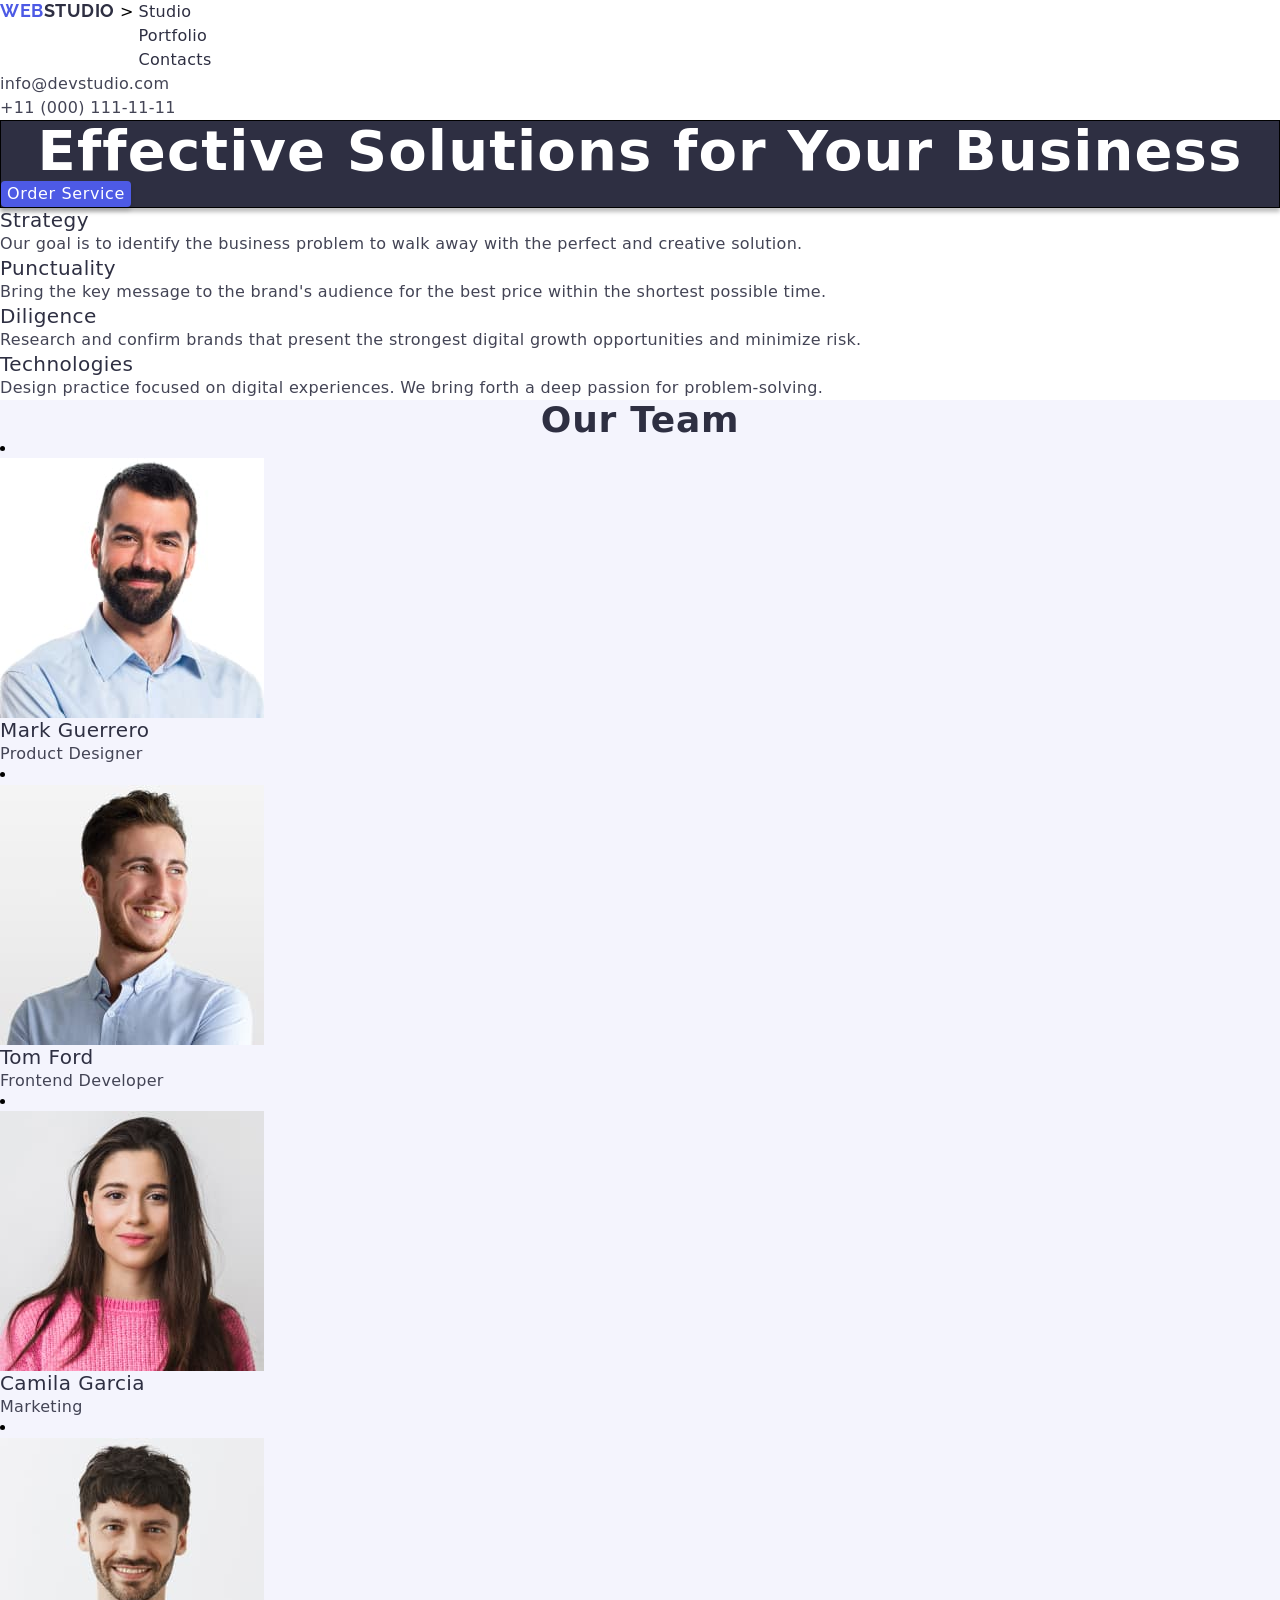
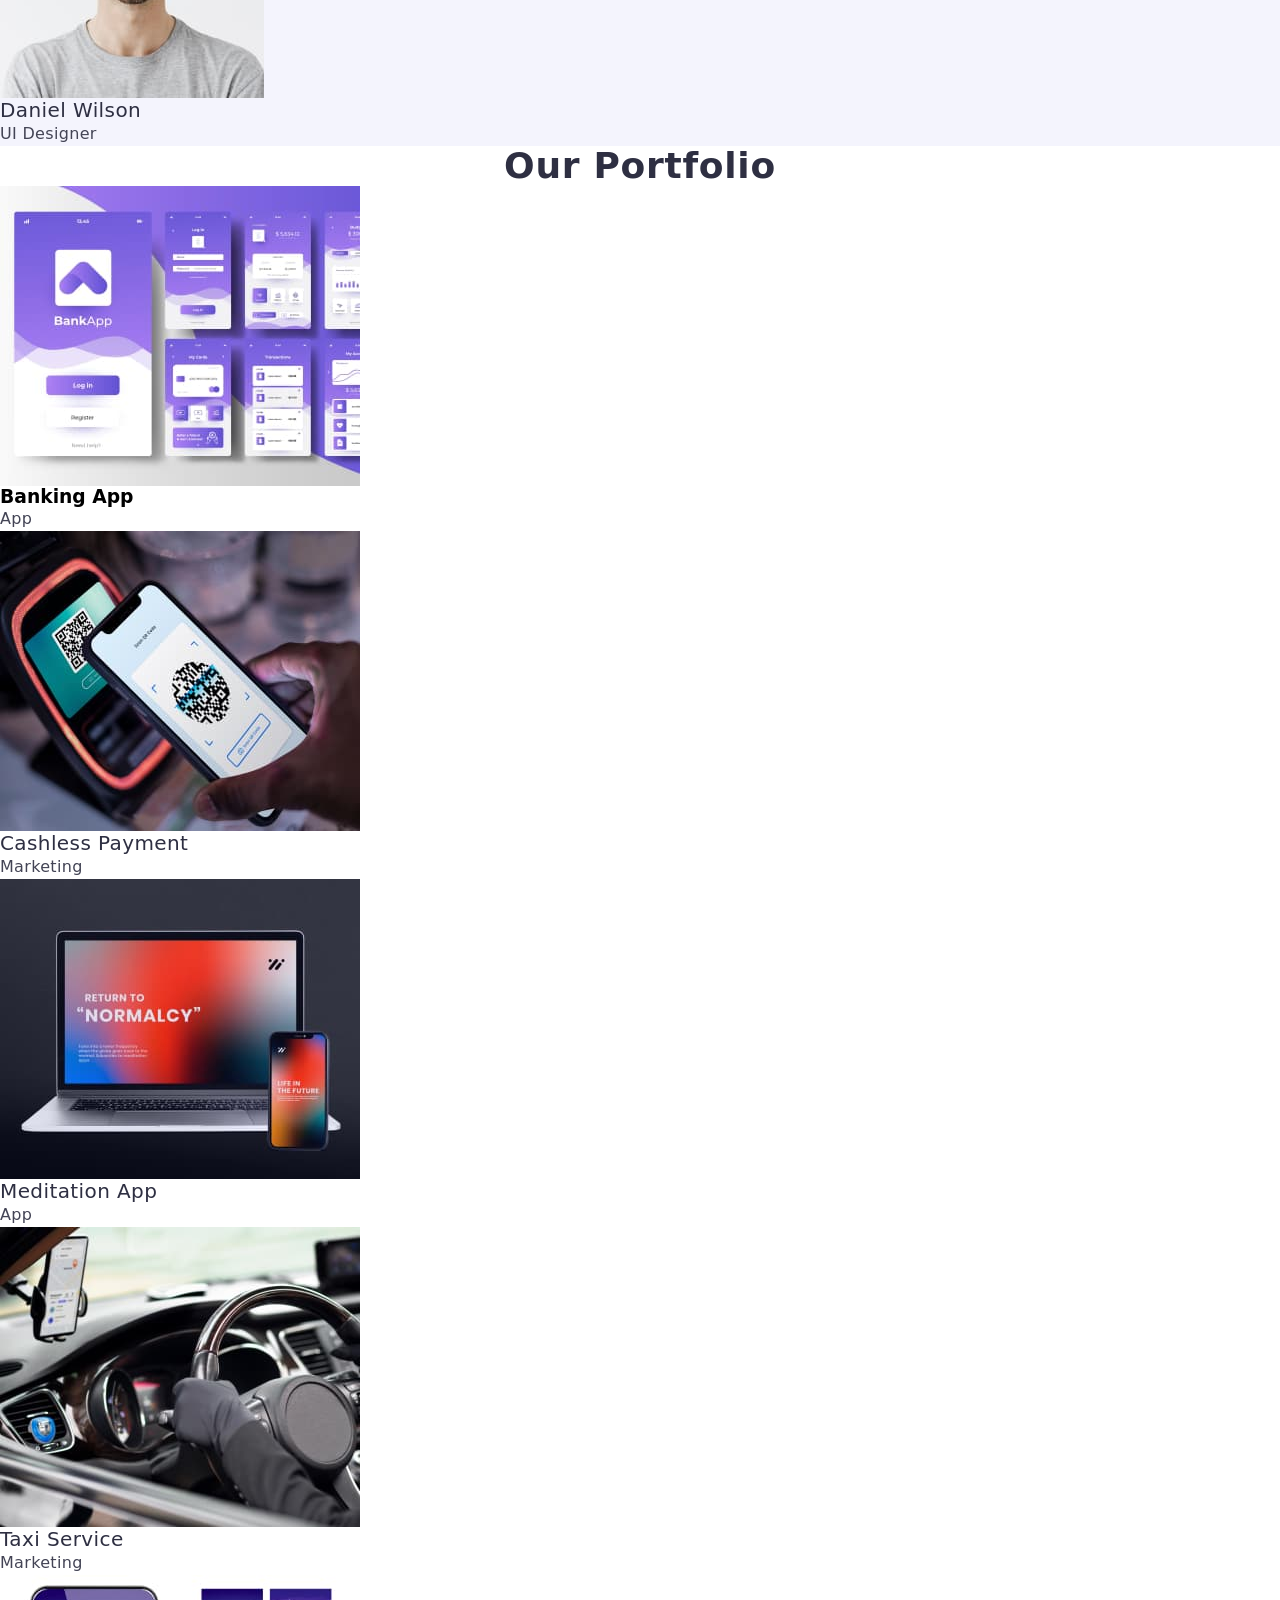
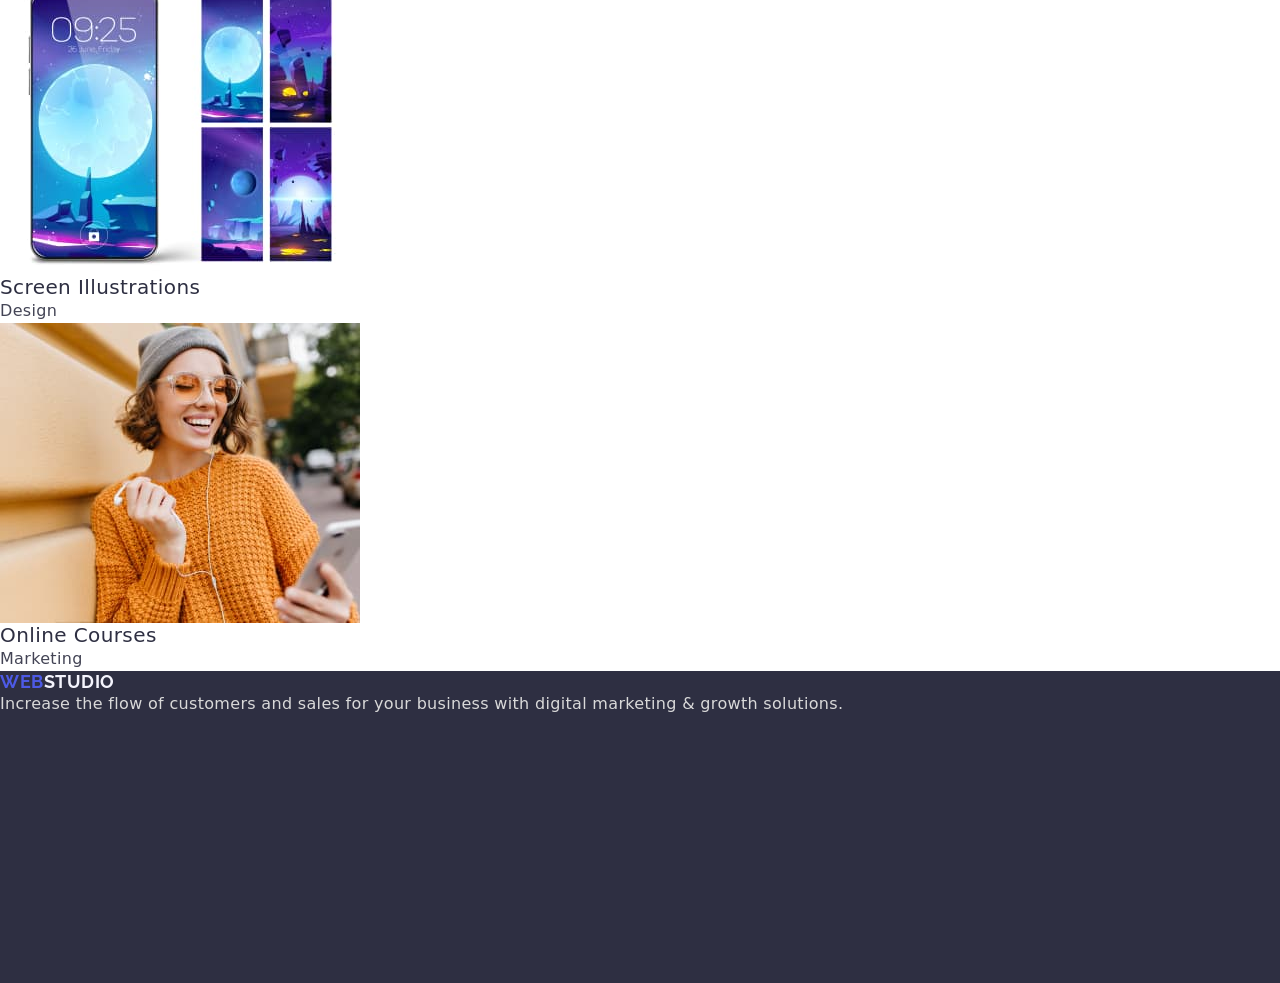
==== commit 4e31c40b: "..." ====
--- a/index.html
+++ b/index.html
@@ -4,7 +4,10 @@
     <meta charset="UTF-8" />
     <meta name="viewport" content="width=device-width, initial-scale=1.0" />
     <title>WebStudio</title>
-
+    <link rel="stylesheet" href="https://cdnjs.cloudflare.com/ajax/libs/modern-normalize/2.0.0/modern-normalize.min.css" integrity="sha512-4xo8blKMVCiXpTaLzQSLSw3KFOVPWhm/TRtuPVc4WG6kUgjH6J03IBuG7JZPkcWMxJ5huwaBpOpnwYElP/m6wg==" crossorigin="anonymous" referrerpolicy="no-referrer" />
+<link rel="preconnect" href="https://fonts.googleapis.com">
+<link rel="preconnect" href="https://fonts.gstatic.com" crossorigin>
+<link href="https://fonts.googleapis.com/css2?family=Raleway:wght@700&family=Roboto:wght@400;500;700&display=swap" rel="stylesheet">
     <link rel="stylesheet" href="./css/styles.css"
   </head>
 
@@ -71,7 +74,7 @@
         <h2 class="h2">Our Team</h2>
         <ul">
           <li>
-            <img
+            <img class="mark-guerrero"
               src="./images/img.jpg"
               alt="Mark Guerrer"
               width="264"
@@ -81,7 +84,7 @@
             <p class="text">Product Designer</p>
           </li>
           <li>
-            <img
+            <img class="tom-ford"
               src="./images/img(1).jpg"
               alt="Tom Ford"
               width="264"
@@ -91,7 +94,7 @@
             <p class="text">Frontend Developer</p>
           </li>
           <li>
-            <img
+            <img class="camila-garcia"
               src="./images/img(2).jpg"
               alt="Camila Garcia"
               width="264"
@@ -101,7 +104,7 @@
             <p class="text">Marketing</p>
           </li>
           <li>
-            <img
+            <img class="daniel-wilson"
               src="./images/img(3).jpg"
               alt="Daniel Wilson"
               width="264"
@@ -117,12 +120,12 @@
         <h2 class="h2">Our Portfolio</h2>
         <ul>
           <li>
-            <img src="./images/img0.jpg" alt="" width="360" height="300" />
+            <img class="banking-app" src="./images/img0.jpg" alt="" width="360" height="300" />
             <h3>Banking App</h3>
             <p class="text">App</p>
           </li>
           <li>
-            <img
+            <img class="cashless-payment"
               src="./images/img1(1).jpg"
               alt="Cashless Payment"
               width="360"
@@ -132,22 +135,22 @@
             <p class="text">Marketing</p>
           </li>
           <li>
-            <img src="./images/img2(2).jpg" alt="" width="360" height="300" />
+            <img class="medutation-app" src="./images/img2(2).jpg" alt="" width="360" height="300" />
             <h3 class="h3">Meditation App</h3>
             <p class="text">App</p>
           </li>
           <li>
-            <img
+            <img class="taxi-service"
               src="./images/img3(3).jpg"
               alt="Taxi Service"
               width="360"
               height="300"
             />
-            <h2 class="h2">Taxi Service</h2>
+            <h3 class="h3">Taxi Service</h3>
             <p class="text">Marketing</p>
           </li>
           <li>
-            <img
+            <img class="screen-illustrations"
               src="./images/img4(4).jpg"
               alt="Screen Illustrations"
               width="360"
@@ -157,7 +160,7 @@
             <p class="text">Design</p>
           </li>
           <li>
-            <img
+            <img class="online-courses"
               src="./images/img4(5).jpg"
               alt="Online Courses"
               width="360"
--- a/css/styles.css
+++ b/css/styles.css
@@ -157,17 +157,10 @@
 }
 
 .portfolio {
-width: 1440px;
-    height: 3300px;
     background: #FFFFFF;
 }
 
-.team {
-    width: 1440px;
-        height: 732px;
-        flex-shrink: 0;
-        background: #F4F4FD;
-}
+
 
 .h2 {
 color: #2E2F42;
@@ -178,6 +171,82 @@
     letter-spacing: 0.72px;
     text-transform: capitalize;
 }
+
+.team {
+    background: #F4F4FD;
+}
+
+.mark-guerrero {
+    width: 264px;
+        height: 260px;
+        background: lightgray -97.034px -0.927px / 181.897% 251.37% no-repeat;
+}
+
+.tom-ford {
+width: 264px;
+    height: 260px;
+    background: lightgray -335.01px -22.055px / 256.162% 173.614% no-repeat;
+}
+
+.camila-garcia {
+width: 264px;
+    height: 260px;
+    background: lightgray -128.784px -0.151px / 197.563% 133.752% no-repeat;
+}
+
+.daniel-wilson {
+width: 264px;
+    height: 260px;
+    background: lightgray -200px -7.128px / 251.515% 170.277% no-repeat;
+}
+
+.banking-app {
+width: 360px;
+    height: 300px;
+    flex-shrink: 0;
+    background: lightgray -25.026px 0px / 125% 100% no-repeat;
+}
+
+
+.cashless-payment {
+width: 360px;
+    height: 300px;
+    flex-shrink: 0;
+    background: lightgray 50% / cover no-repeat;
+}
+
+
+.medutation-app {
+width: 360px;
+    height: 300px;
+    flex-shrink: 0;
+    background: lightgray -1px 0px / 101.111% 100% no-repeat;
+}
+
+.taxi-service {
+    width: 360px;
+        height: 300px;
+        flex-shrink: 0;
+        background: lightgray 50% / cover no-repeat;
+    
+}
+
+
+.screen-illustrations {
+width: 360px;
+    height: 300px;
+    flex-shrink: 0;
+    background: lightgray 50% / cover no-repeat;
+
+}
+
+.online-courses {
+    width: 360px;
+        height: 300px;
+        flex-shrink: 0;
+        background: lightgray 50% / cover no-repeat;
+}
+
 
 .footer {
     width: 1440px;
@@ -187,7 +256,7 @@
 }
 
 .footer-logo {
-    color: var(--CLOUD, #F4F4FD);
+    color: #F4F4FD;
         font-family: Raleway;
         font-size: 18px;
         font-weight: 700;
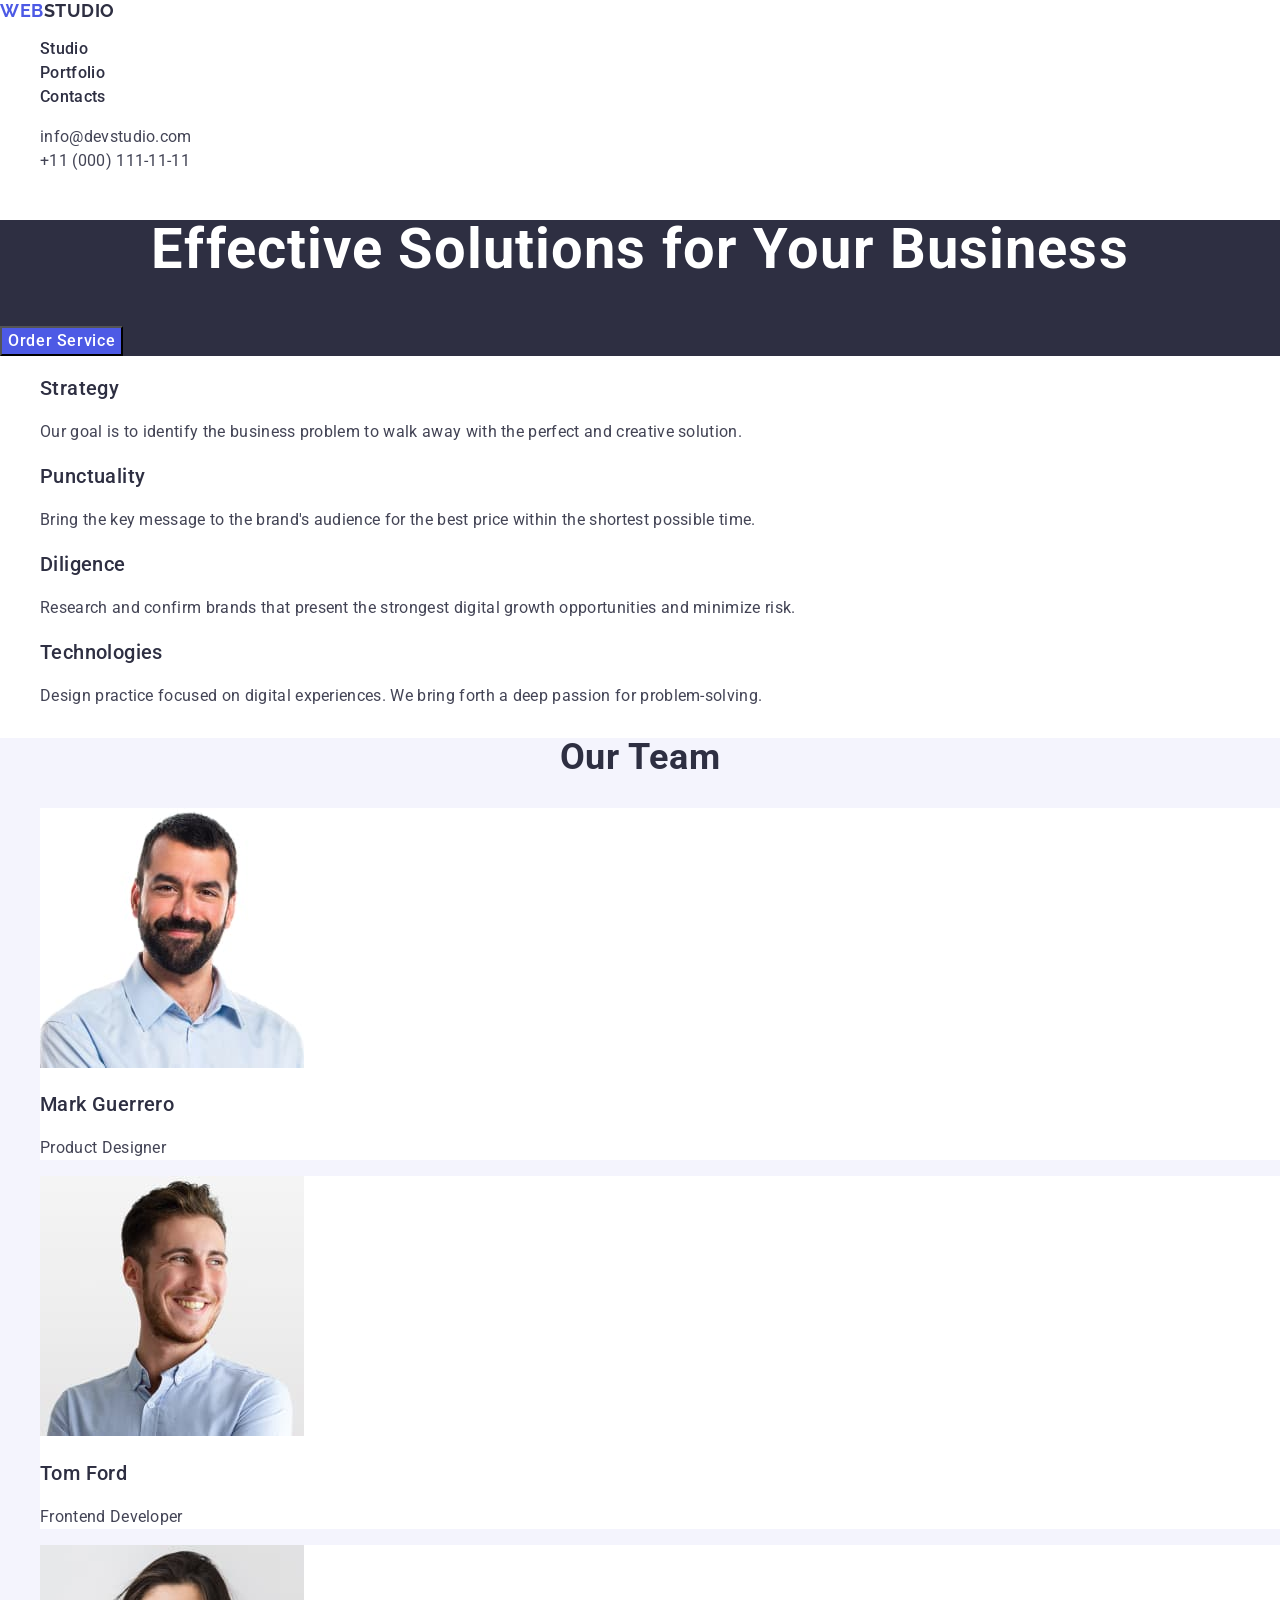
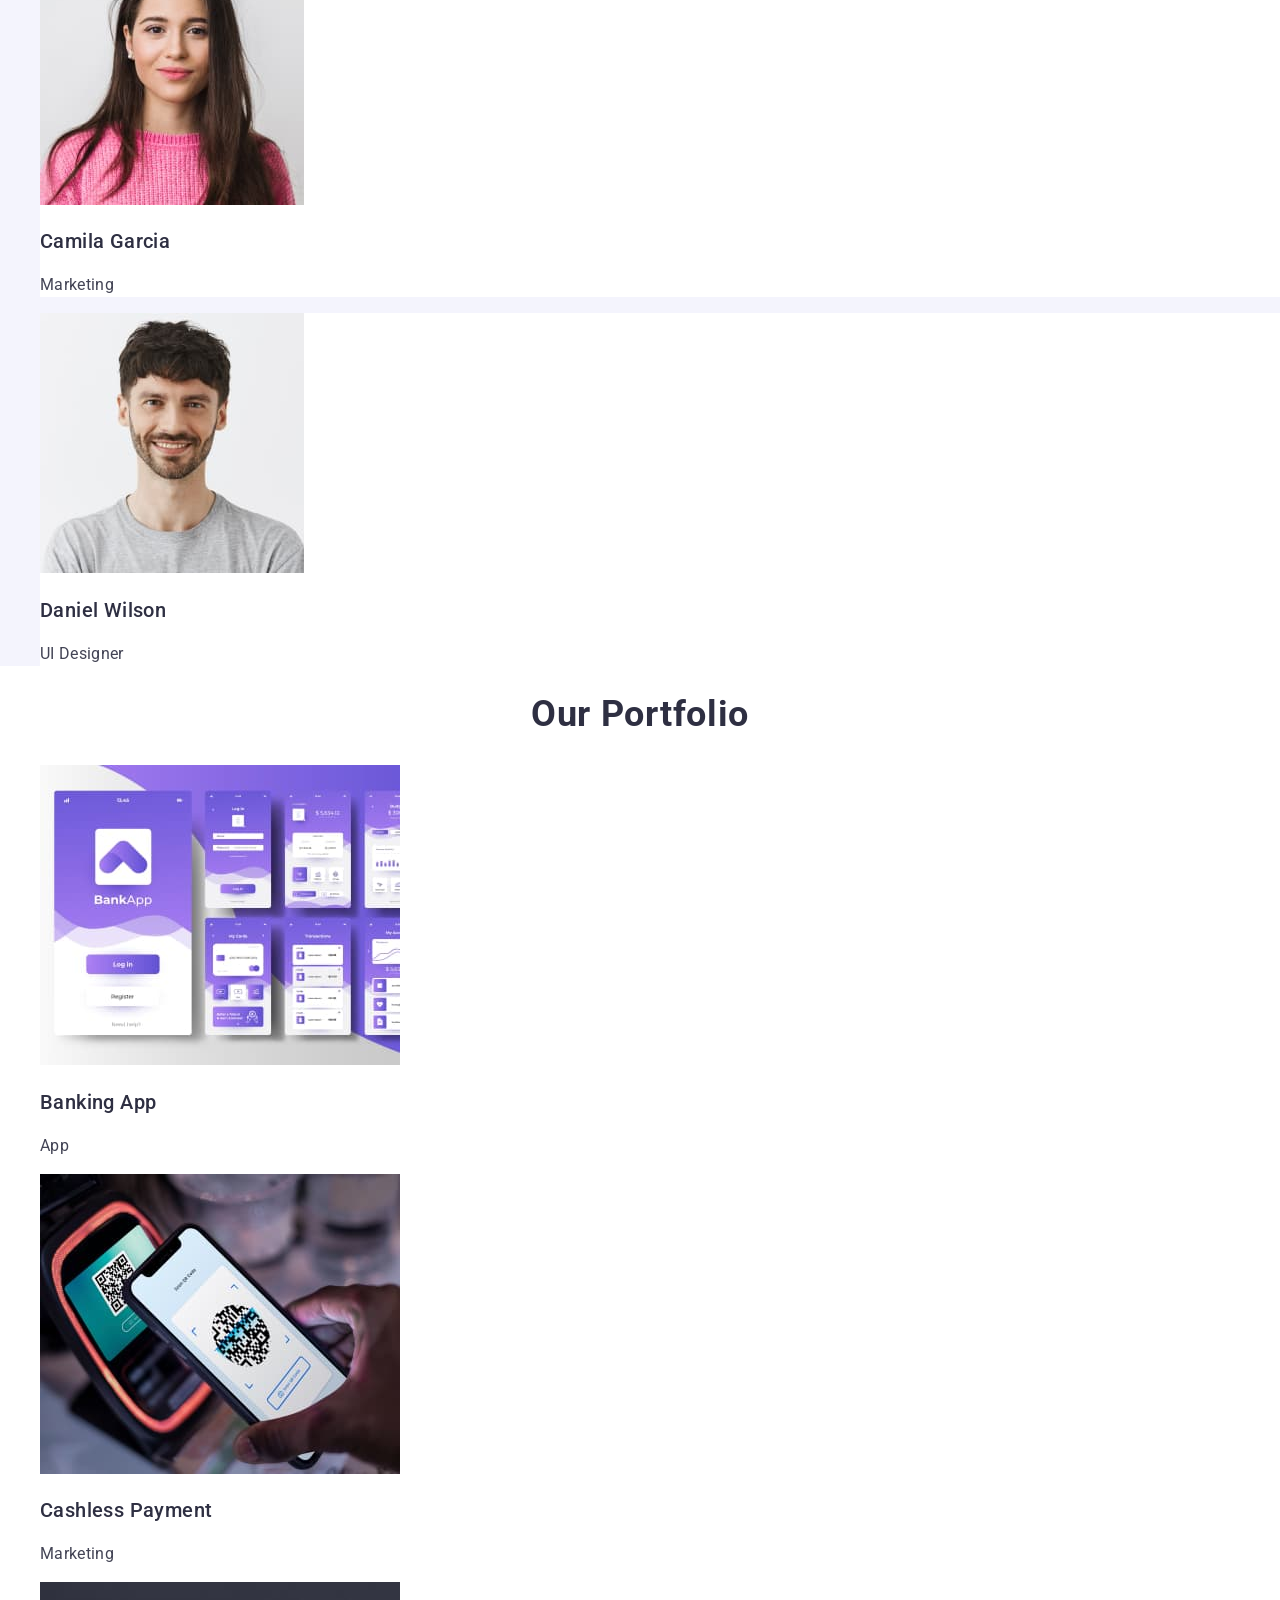
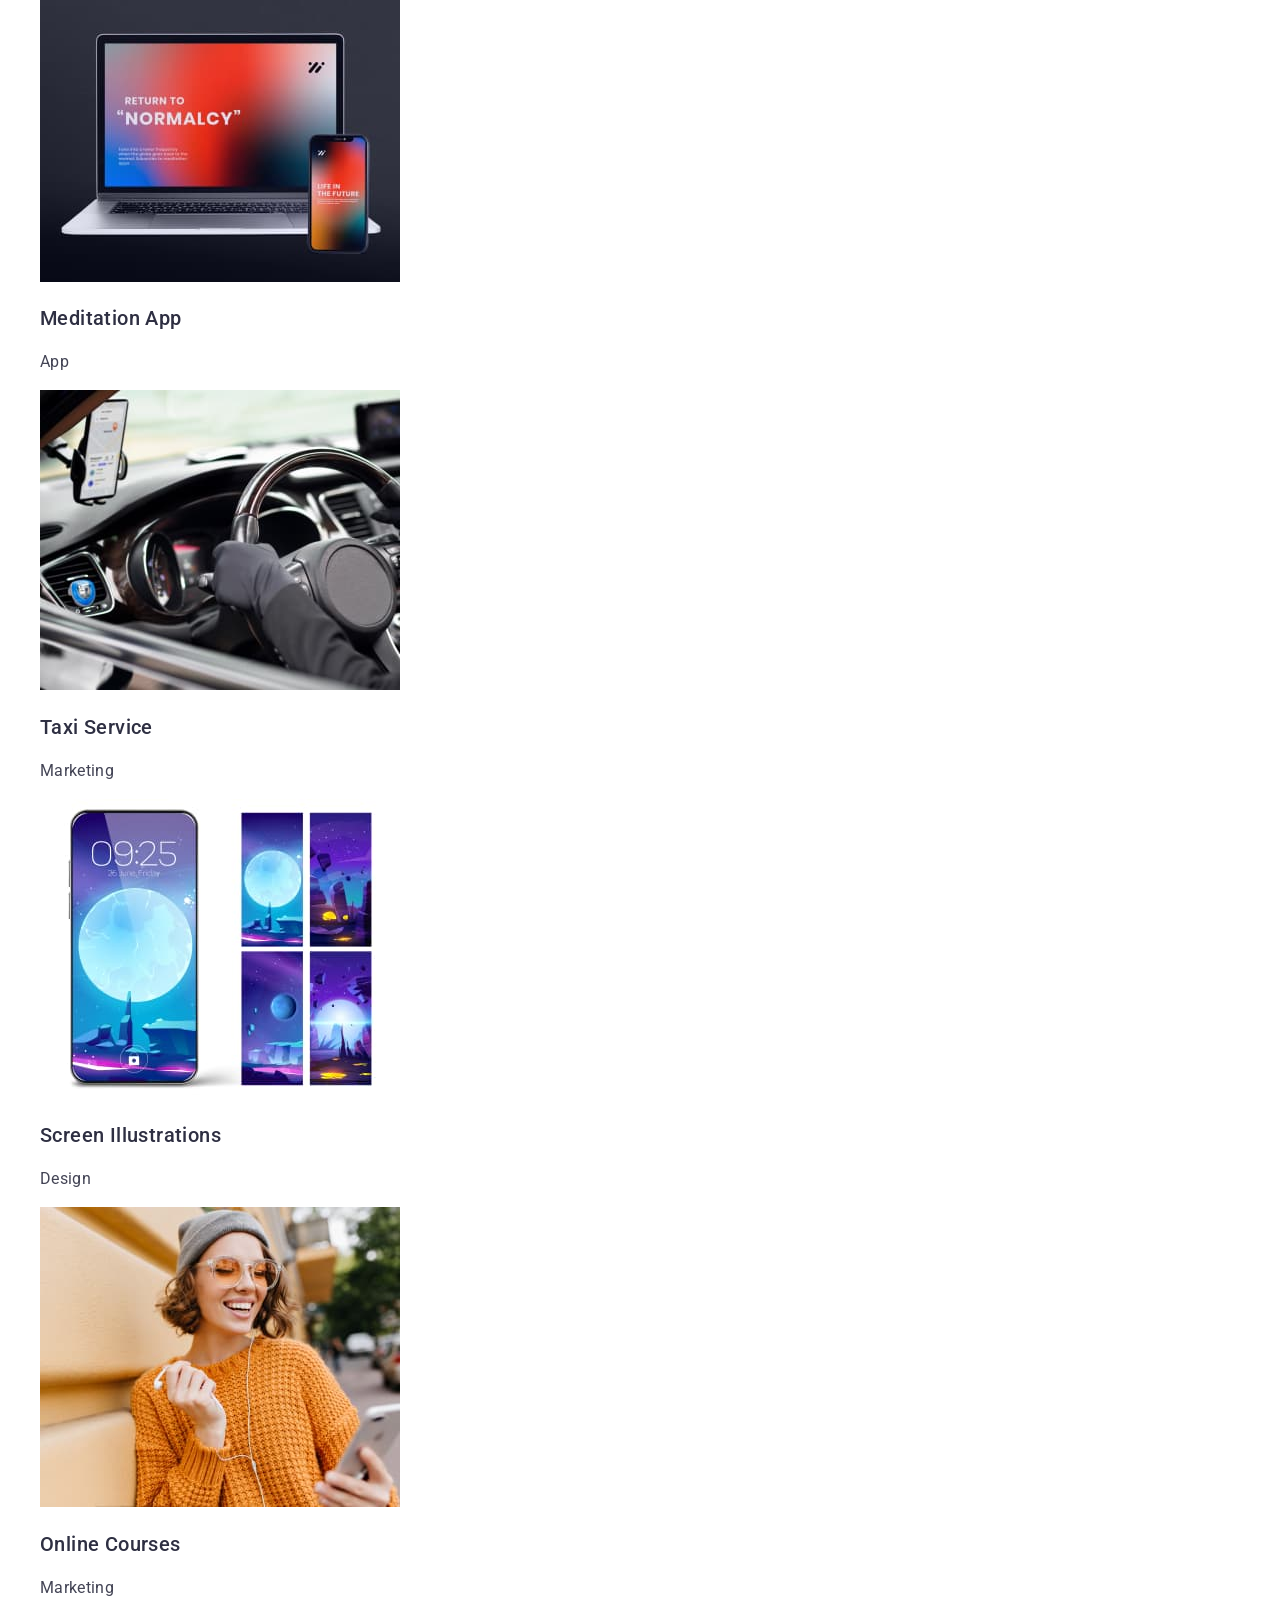
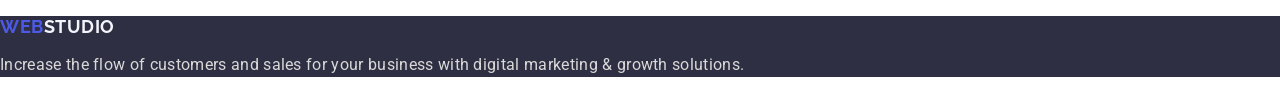
==== commit b749a5e1: "style-for-text" ====
--- a/index.html
+++ b/index.html
@@ -1,184 +1,159 @@
 <!DOCTYPE html>
 <html lang="en">
-  <head>
-    <meta charset="UTF-8" />
-    <meta name="viewport" content="width=device-width, initial-scale=1.0" />
-    <title>WebStudio</title>
-    <link rel="stylesheet" href="https://cdnjs.cloudflare.com/ajax/libs/modern-normalize/2.0.0/modern-normalize.min.css" integrity="sha512-4xo8blKMVCiXpTaLzQSLSw3KFOVPWhm/TRtuPVc4WG6kUgjH6J03IBuG7JZPkcWMxJ5huwaBpOpnwYElP/m6wg==" crossorigin="anonymous" referrerpolicy="no-referrer" />
-<link rel="preconnect" href="https://fonts.googleapis.com">
-<link rel="preconnect" href="https://fonts.gstatic.com" crossorigin>
-<link href="https://fonts.googleapis.com/css2?family=Raleway:wght@700&family=Roboto:wght@400;500;700&display=swap" rel="stylesheet">
-    <link rel="stylesheet" href="./css/styles.css"
+
+<head>
+  <meta charset="UTF-8" />
+  <meta name="viewport" content="width=device-width, initial-scale=1.0" />
+  <title>WebStudio</title>
+  <link rel="stylesheet" href="https://cdnjs.cloudflare.com/ajax/libs/modern-normalize/2.0.0/modern-normalize.min.css"
+    integrity="sha512-4xo8blKMVCiXpTaLzQSLSw3KFOVPWhm/TRtuPVc4WG6kUgjH6J03IBuG7JZPkcWMxJ5huwaBpOpnwYElP/m6wg=="
+    crossorigin="anonymous" referrerpolicy="no-referrer" />
+  <link rel="preconnect" href="https://fonts.googleapis.com">
+  <link rel="preconnect" href="https://fonts.gstatic.com" crossorigin>
+  <link href="https://fonts.googleapis.com/css2?family=Raleway:wght@700&family=Roboto:wght@400;500;700&display=swap"
+    rel="stylesheet">
+  <link rel="stylesheet" href="./css/styles.css">
+  
   </head>
 
-  <body>
-    <header class="header">
-      <a class="header-logo" href="./index.html"><span class="header-logo-web">Web</span>Studio</a>
-      >
-      <nav class="header-nav">
-        <ul class="header-list">
-          <li class="header-item">
-            <a class="header-link">Studio</a>
-          </li>
-          <li class="header-item">
-            <a class="header-link" href="./index.html">Portfolio</a>
-          </li>
-          <li class="header-item">
-            <a class="header-link" href="./index.html">Contacts</a>
-          </li class="header-item">
+<body>
+  <header class="header">
+    <a class="logo" href="./index.html">Web<span class="header-logo-web">Studio</span></a>
+    
+    <nav class="header-nav">
+      <ul class="header-list">
+        <li class="header-item">
+          <a href="./index.html" class="header-link">Studio</a>
+        </li>
+        <li class="header-item">
+          <a class="header-link" href="">Portfolio</a>
+        </li>
+        <li class="header-item">
+          <a class="header-link" href="">Contacts</a>
+        </li class="header-item">
+      </ul>
+    </nav>
+    <address class="adress">
+      <ul class="header-adress-list">
+        <li class="address-item">
+          <a class="address-link" href="mailto:info@devstudio.com">info@devstudio.com</a>
+        </li>
+        <li class="address-item">
+          <a class="address-link" href="tel:+110001111111">+11 (000) 111-11-11</a>
+        </li>
+      </ul>
+    </address>
+  </header>
+  <main>
+    <section class="main-section">
+      <h1 class="main-title">Effective Solutions for Your Business</h1>
+      <button type="button" class="main-button">Order Service</button>
+    </section>
+    <section>
+      <h2 hidden class="fueters-title">fueters</h2>
+      <ul>
+        <li>
+          <h3 class="fueters-subtitle">Strategy</h3>
+          <p class="fueters-text">
+            Our goal is to identify the business problem to walk away with the
+            perfect and creative solution.
+          </p>
+        </li>
+        <li>
+          <h3 class="fueters-subtitle">Punctuality</h3>
+          <p class="fueters-text">
+            Bring the key message to the brand's audience for the best price
+            within the shortest possible time.
+          </p>
+        </li>
+        <li>
+          <h3 class="fueters-subtitle">Diligence</h3>
+          <p class="fueters-text">
+            Research and confirm brands that present the strongest digital growth
+            opportunities and minimize risk.
+          </p>
+        </li>
+        <li>
+          <h3 class="fueters-subtitle">Technologies</h3>
+          <p class="fueters-text">
+            Design practice focused on digital experiences. We bring forth a deep
+            passion for problem-solving.
+          </p>
+        </li>
+      </ul>
+
+    </section>
+    <section class="team">
+      <h2 class="team-title">Our Team</h2>
+      <ul>
+        <li class="team-item">
+          <img src="./images/img.jpg" alt="Mark Guerrer" width="264" height="260" />
+          <h3 class="team-subtitle">Mark Guerrero</h3>
+          <p class="team-text">Product Designer</p>
+        </li>
+        <li class="team-item">
+          <img src="./images/img(1).jpg" alt="Tom Ford" width="264" height="260" />
+          <h3 class="team-subtitle">Tom Ford</h3>
+          <p class="team-text">Frontend Developer</p>
+        </li>
+        <li class="team-item">
+          <img src="./images/img(2).jpg" alt="Camila Garcia" width="264" height="260" />
+          <h3 class="team-subtitle">Camila Garcia</h3>
+          <p class="team-text">Marketing</p>
+        </li>
+        <li class="team-item">
+          <img src="./images/img(3).jpg" alt="Daniel Wilson" width="264" height="260" />
+          <h3 class="team-subtitle">Daniel Wilson</h3>
+          <p class="team-text">UI Designer</p>
+        </li>
         </ul>
-      </nav>
-      <address class="adress">
-        <ul class="header-adress-list">
-          <li class="header-item">
-            <a class="header-mailto" href="mailto:info@devstudio.com"
-              >info@devstudio.com</a
-            >
-          </li>
-          <li class="header-item">
-            <a class="header-tel" href="tel:+110001111111"
-              >+11 (000) 111-11-11</a
-            >
-          </li>
-        </ul>
-      </address>
-    </header>
-    <main class="main">
-      <section class="main-section">
-        <h1 class="h1">Effective Solutions for Your Business</h1>
-        <button type="button" class="button"><p class="Order-Service">Order Service</p></button>
-      </section>
-      <section>
-        <h3 class="h3">Strategy</h3>
-        <p class="text">
-          Our goal is to identify the business problem to walk away with the
-          perfect and creative solution.
-        </p>
-        <h3 class="h3">Punctuality</h3>
-        <p class="text">
-          Bring the key message to the brand's audience for the best price
-          within the shortest possible time.
-        </p>
-        <h3 class="h3">Diligence</h3>
-        <p class="text">
-          Research and confirm brands that present the strongest digital growth
-          opportunities and minimize risk.
-        </p>
-        <h3 class="h3">Technologies</h3>
-        <p class="text">
-          Design practice focused on digital experiences. We bring forth a deep
-          passion for problem-solving.
-        </p>
-      </section>
-      <section class="team">
-        <h2 class="h2">Our Team</h2>
-        <ul">
-          <li>
-            <img class="mark-guerrero"
-              src="./images/img.jpg"
-              alt="Mark Guerrer"
-              width="264"
-              height="260"
-            />
-            <h3 class="h3">Mark Guerrero</h3>
-            <p class="text">Product Designer</p>
-          </li>
-          <li>
-            <img class="tom-ford"
-              src="./images/img(1).jpg"
-              alt="Tom Ford"
-              width="264"
-              height="260"
-            />
-            <h3 class="h3">Tom Ford</h3>
-            <p class="text">Frontend Developer</p>
-          </li>
-          <li>
-            <img class="camila-garcia"
-              src="./images/img(2).jpg"
-              alt="Camila Garcia"
-              width="264"
-              height="260"
-            />
-            <h3 class="h3">Camila Garcia</h3>
-            <p class="text">Marketing</p>
-          </li>
-          <li>
-            <img class="daniel-wilson"
-              src="./images/img(3).jpg"
-              alt="Daniel Wilson"
-              width="264"
-              height="260"
-            />
-            <h3 class="h3">Daniel Wilson</h3>
-            <p class="text">UI Designer</p>
-          </li>
-        </ul>
-      </section>
+    </section>
 
-      <section class="portfolio">
-        <h2 class="h2">Our Portfolio</h2>
-        <ul>
-          <li>
-            <img class="banking-app" src="./images/img0.jpg" alt="" width="360" height="300" />
-            <h3>Banking App</h3>
-            <p class="text">App</p>
-          </li>
-          <li>
-            <img class="cashless-payment"
-              src="./images/img1(1).jpg"
-              alt="Cashless Payment"
-              width="360"
-              height="300"
-            />
-            <h3 class="h3">Cashless Payment</h3>
-            <p class="text">Marketing</p>
-          </li>
-          <li>
-            <img class="medutation-app" src="./images/img2(2).jpg" alt="" width="360" height="300" />
-            <h3 class="h3">Meditation App</h3>
-            <p class="text">App</p>
-          </li>
-          <li>
-            <img class="taxi-service"
-              src="./images/img3(3).jpg"
-              alt="Taxi Service"
-              width="360"
-              height="300"
-            />
-            <h3 class="h3">Taxi Service</h3>
-            <p class="text">Marketing</p>
-          </li>
-          <li>
-            <img class="screen-illustrations"
-              src="./images/img4(4).jpg"
-              alt="Screen Illustrations"
-              width="360"
-              height="300"
-            />
-            <h3 class="h3">Screen Illustrations</h3>
-            <p class="text">Design</p>
-          </li>
-          <li>
-            <img class="online-courses"
-              src="./images/img4(5).jpg"
-              alt="Online Courses"
-              width="360"
-              height="300"
-            />
-            <h3 class="h3">Online Courses</h3>
-            <p class="text">Marketing</p>
-          </li>
-        </ul>
-      </section>
-    </main>
+    <section class="portfolio">
+      <h2 class="portfolio-title">Our Portfolio</h2>
+      <ul>
+        <li>
+          <img src="./images/img0.jpg" alt="" width="360" height="300" />
+          <h3 class="portfolio-subtitle">Banking App</h3>
+          <p class="portfolio-text">App</p>
+        </li>
+        <li>
+          <img src="./images/img1(1).jpg" alt="Cashless Payment" width="360" height="300" />
+          <h3 class="portfolio-subtitle">Cashless Payment</h3>
+          <p class="portfolio-text">Marketing</p>
+        </li>
+        <li>
+          <img src="./images/img2(2).jpg" alt="" width="360" height="300" />
+          <h3 class="portfolio-subtitle">Meditation App</h3>
+          <p class="portfolio-text">App</p>
+        </li>
+        <li>
+          <img src="./images/img3(3).jpg" alt="Taxi Service" width="360" height="300" />
+          <h3 class="portfolio-subtitle">Taxi Service</h3>
+          <p class="portfolio-text">Marketing</p>
+        </li>
+        <li>
+          <img src="./images/img4(4).jpg" alt="Screen Illustrations" width="360"
+            height="300" />
+          <h3 class="portfolio-subtitle">Screen Illustrations</h3>
+          <p class="portfolio-text">Design</p>
+        </li>
+        <li>
+          <img src="./images/img4(5).jpg" alt="Online Courses" width="360" height="300" />
+          <h3 class="portfolio-subtitle">Online Courses</h3>
+          <p class="portfolio-text">Marketing</p>
+        </li>
+      </ul>
+    </section>
+  </main>
 
-        <footer class="footer">
-      <a class="footer-logo" href="./index.html"><span class="footer-logo-web">Web</span>Studio</a>
-      <p class="footer-text">
-        Increase the flow of customers and sales for your business with digital
-        marketing & growth solutions.
-      </p>
-    </footer>
-  </body>
-</html>
+  <footer class="footer">
+    <a class="logo" href="./index.html">Web<span class="footer-logo">Studio</span></a>
+    <p class="footer-text">
+      Increase the flow of customers and sales for your business with digital
+      marketing & growth solutions.
+    </p>
+  </footer>
+</body>
+
+</html>
--- a/css/styles.css
+++ b/css/styles.css
@@ -2,295 +2,174 @@
     text-decoration: none;
 }
 
-ul,
-ol {
-    list-style: none;
-    padding-left: 0;
-    margin-top: 0;
-    margin-bottom: 0;
+ul {
+    list-style-type: none;
+}
+body {
+    font-family: "Roboto", sans-serif;
+    color: #434455;
+    background-color: #FFFFFF;
+}
+.logo {
+    color: var(--IRIS, #4D5AE5);
+        font-family: Raleway, sans-serif;
+        font-size: 18px;
+        font-weight: 700;
+        line-height: 1.17;
+        letter-spacing: 0.03em;
+        text-transform: uppercase;
 }
 
-h1,
-h2,
-h3,
-h4,
-h5,
-h6,
-p {
-    margin-top: 0;
-    margin-bottom: 0;
+.header-logo-web {
+    color: var(--NAVY-BLUE, #2E2F42);
 }
 
-img {
-    display: block;
+.header-nav {}
+
+.header-list {}
+
+.header-item {}
+
+.header-link {
+    color: var(--NAVY-BLUE, #2E2F42);
+        font-size: 16px;
+        font-weight: 500;
+        line-height: 1.5;
+        letter-spacing: 0.02em;
+}
+.header-link:hover,
+.header-link:focus{
+    color: var(--OCEAN, #404BBF);
 }
 
-address {
+.adress {
     font-style: normal;
 }
 
-button {
-    cursor: pointer;
-    border: none;
+.header-adress-list {}
+
+.address-item {}
+
+.address-link {
+    color: var(--SLATE, #434455);
+        font-size: 16px;
+        line-height: 1.5;
+        letter-spacing: 0.02em;
+}
+.address-link:hover,
+.address-link:focus {
+    color: var(--OCEAN, #404BBF);
+}
+/* hero */
+
+.main-section {
+    background-color: #2E2F42;
 }
 
-.header {
-
+.main-title {
+    color: var(--WHITE, #FFF);
+        text-align: center;
+        font-size: 56px;
+        line-height: 1.07;
+        letter-spacing: 0.02em;
 }
 
-.header-logo {
-color: #2E2F42;
-    font-family: Raleway;
-    font-size: 18px;
-    font-weight: 700;
-    line-height: 21px;
-    letter-spacing: 0.54px;
-    text-transform: uppercase;
+.main-button {
+    background-color: var(--IRIS, #4D5AE5);
+    color: var(--WHITE, #FFF);
+        font-family: Roboto, sans-serif;
+        font-size: 16px;
+        font-weight: 500;
+        line-height: 1.5;
+        letter-spacing: 0.04em;
+        cursor: pointer;
 }
 
-.header-logo-web {
-color: #4D5AE5;
-    font-family: Raleway;
-    font-size: 18px;
-    font-weight: 700;
-    line-height: 21px;
-    letter-spacing: 0.54px;
-    text-transform: uppercase;
+.main-button:hover,
+.main-button:focus {
+    background-color: var(--OCEAN, #404BBF);
+}
+/* fueters */
+
+
+.fueters-subtitle {
+color: var(--NAVY-BLUE, #2E2F42);
+    font-size: 20px;
+    font-weight: 500;
+    line-height: 1.2;
+    letter-spacing: 0.02em;
 }
 
-.header-nav {
-    display: inline-flex;
-        align-items: flex-start;
-        gap: 40px;
+.fueters-text {
+        font-size: 16px;
+        line-height: 1.5;
+        letter-spacing: 0.02em;
+}
+.team {
+    background-color: #F4F4FD;
 }
 
-.header-list {
-
+.team-title {
+    color: var(--NAVY-BLUE, #2E2F42);
+        text-align: center;
+        font-size: 36px;
+        line-height: 1.11;
+        letter-spacing: 0.02em;
+        text-transform: capitalize;
 }
 
-.header-item {
-
+.team-item {
+    background-color: var(--WHITE, #FFF);
 }
 
-.header-link {
-    color: #2E2F42;
-        font-size: 16px;
+.team-subtitle {
+    color: var(--NAVY-BLUE, #2E2F42);
+        font-size: 20px;
         font-weight: 500;
-        line-height: 24px;
-        letter-spacing: 0.32px;
+        line-height: 1.2;
+        letter-spacing: 0.02em;
 }
 
-.adress {
-
+.team-text {
+        font-size: 16px;
+        line-height: 1.5;
+        letter-spacing: 0.02em;
 }
-
-.header-adress-list {
-
-}
-
-.header-mailto {
-color: #434455;
-    font-size: 16px;
-    font-weight: 400;
-    line-height: 24px;
-    letter-spacing: 0.32px;
-}
-
-.header-tel {
-color: #434455;
-    font-size: 16px;
-    font-weight: 400;
-    line-height: 24px;
-    letter-spacing: 0.32px;
-}
-
-.main-section {
-    border: 1px solid #000;
-        background: #2E2F42;
-        box-shadow: 0px 4px 4px 0px rgba(0, 0, 0, 0.25);
-}
-
-.h1 {
-color: #FFFFFF;
+.portfolio-title {
+color: var(--NAVY-BLUE, #2E2F42);
     text-align: center;
-    font-size: 56px;
-    font-weight: 700;
-    line-height: 60px;
-    letter-spacing: 1.12px;
-}
-.button {
-    border-radius: 4px;
-        background: #4D5AE5;
-        box-shadow: 0px 4px 4px 0px rgba(0, 0, 0, 0.15);
-}
-
-.main {
-
-}
-.main-section {
-
-}
-
-.Order-Service {
-color: #FFFFFF;
-    font-size: 16px;
-    font-weight: 500;
-    line-height: 24px;
-    letter-spacing: 0.64px;
-}
-
-.h3 {
-color: #2E2F42;
-    font-size: 20px;
-    font-weight: 500;
-    line-height: 24px;
-    letter-spacing: 0.4px;
-}
-
-.text {
-color: #434455;
-    font-size: 16px;
-    font-style: normal;
-    font-weight: 400;
-    line-height: 24px;
-    letter-spacing: 0.32px;
-}
-
-.portfolio {
-    background: #FFFFFF;
+    font-size: 36px;
+    line-height: 1.11;
+    letter-spacing: 0.02em;
+    text-transform: capitalize;
 }
 
 
-
-.h2 {
-color: #2E2F42;
-    text-align: center;
-    font-size: 36px;
-    font-weight: 700;
-    line-height: 40px;
-    letter-spacing: 0.72px;
-    text-transform: capitalize;
+.portfolio-subtitle {
+    color: var(--NAVY-BLUE, #2E2F42);
+        font-size: 20px;
+        font-weight: 500;
+        line-height: 1.2;
+        letter-spacing: 0.02em;
 }
 
-.team {
-    background: #F4F4FD;
+.portfolio-text {
+        font-size: 16px;
+        line-height: 1.5;
+        letter-spacing: 0.02em;
 }
-
-.mark-guerrero {
-    width: 264px;
-        height: 260px;
-        background: lightgray -97.034px -0.927px / 181.897% 251.37% no-repeat;
-}
-
-.tom-ford {
-width: 264px;
-    height: 260px;
-    background: lightgray -335.01px -22.055px / 256.162% 173.614% no-repeat;
-}
-
-.camila-garcia {
-width: 264px;
-    height: 260px;
-    background: lightgray -128.784px -0.151px / 197.563% 133.752% no-repeat;
-}
-
-.daniel-wilson {
-width: 264px;
-    height: 260px;
-    background: lightgray -200px -7.128px / 251.515% 170.277% no-repeat;
-}
-
-.banking-app {
-width: 360px;
-    height: 300px;
-    flex-shrink: 0;
-    background: lightgray -25.026px 0px / 125% 100% no-repeat;
+.footer {
+background-color: var(--NAVY-BLUE, #2E2F42);
 }
 
 
-.cashless-payment {
-width: 360px;
-    height: 300px;
-    flex-shrink: 0;
-    background: lightgray 50% / cover no-repeat;
-}
-
-
-.medutation-app {
-width: 360px;
-    height: 300px;
-    flex-shrink: 0;
-    background: lightgray -1px 0px / 101.111% 100% no-repeat;
-}
-
-.taxi-service {
-    width: 360px;
-        height: 300px;
-        flex-shrink: 0;
-        background: lightgray 50% / cover no-repeat;
-    
-}
-
-
-.screen-illustrations {
-width: 360px;
-    height: 300px;
-    flex-shrink: 0;
-    background: lightgray 50% / cover no-repeat;
-
-}
-
-.online-courses {
-    width: 360px;
-        height: 300px;
-        flex-shrink: 0;
-        background: lightgray 50% / cover no-repeat;
-}
-
-
-.footer {
-    width: 1440px;
-        height: 312px;
-        flex-shrink: 0;
-        background: #2E2F42;
-}
-
 .footer-logo {
     color: #F4F4FD;
-        font-family: Raleway;
-        font-size: 18px;
-        font-weight: 700;
-        line-height: 21px;
-        letter-spacing: 0.54px;
-        text-transform: uppercase;
-}
-
-.footer-logo-web {
-    color: #4D5AE5;
-        font-family: Raleway;
-        font-size: 18px;
-        font-weight: 700;
-        line-height: 21px;
-        letter-spacing: 0.54px;
-        text-transform: uppercase;
 }
 
 .footer-text {
     color: #D9D9D9;
         font-size: 16px;
-        font-weight: 400;
-        line-height: 24px;
-        letter-spacing: 0.32px;
-}
-
-
-
-
-
-
-
-
-
-
-
-
+        line-height: 1.5;
+        letter-spacing: 0.02em;
+}
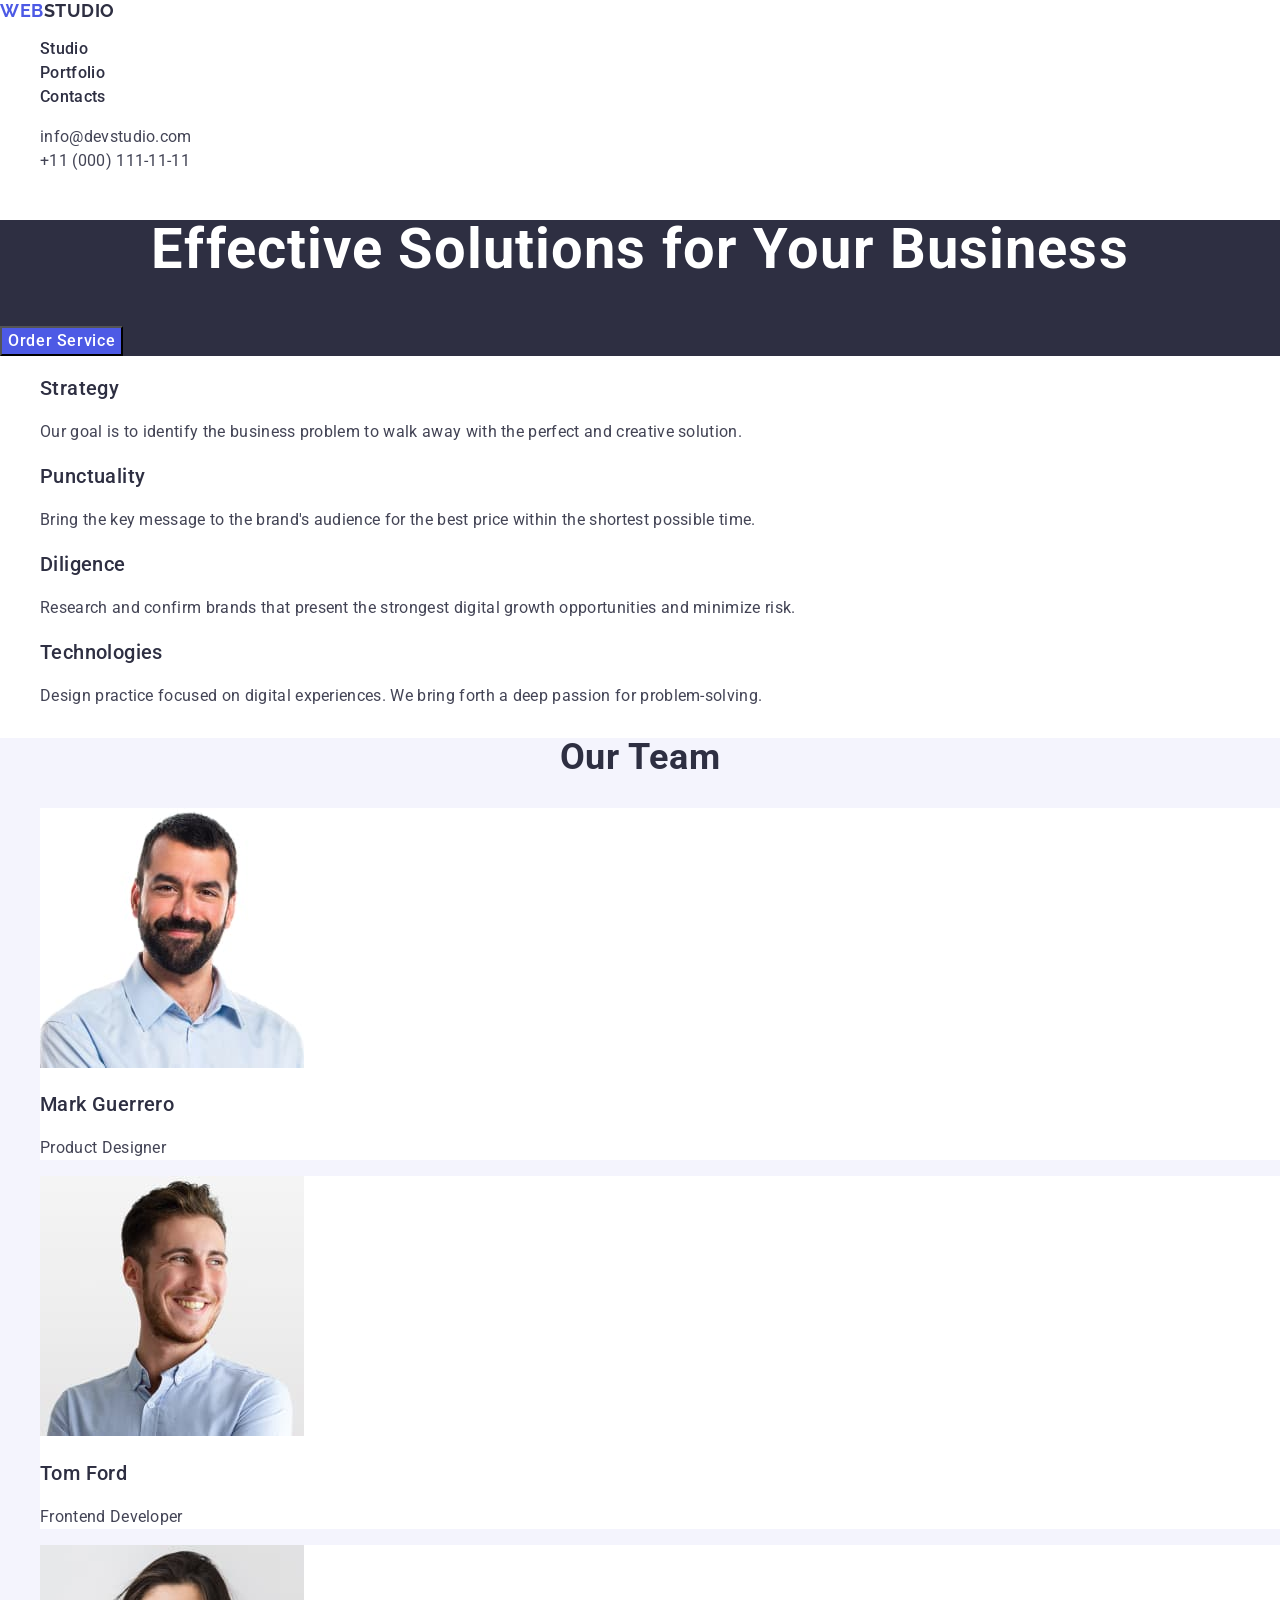
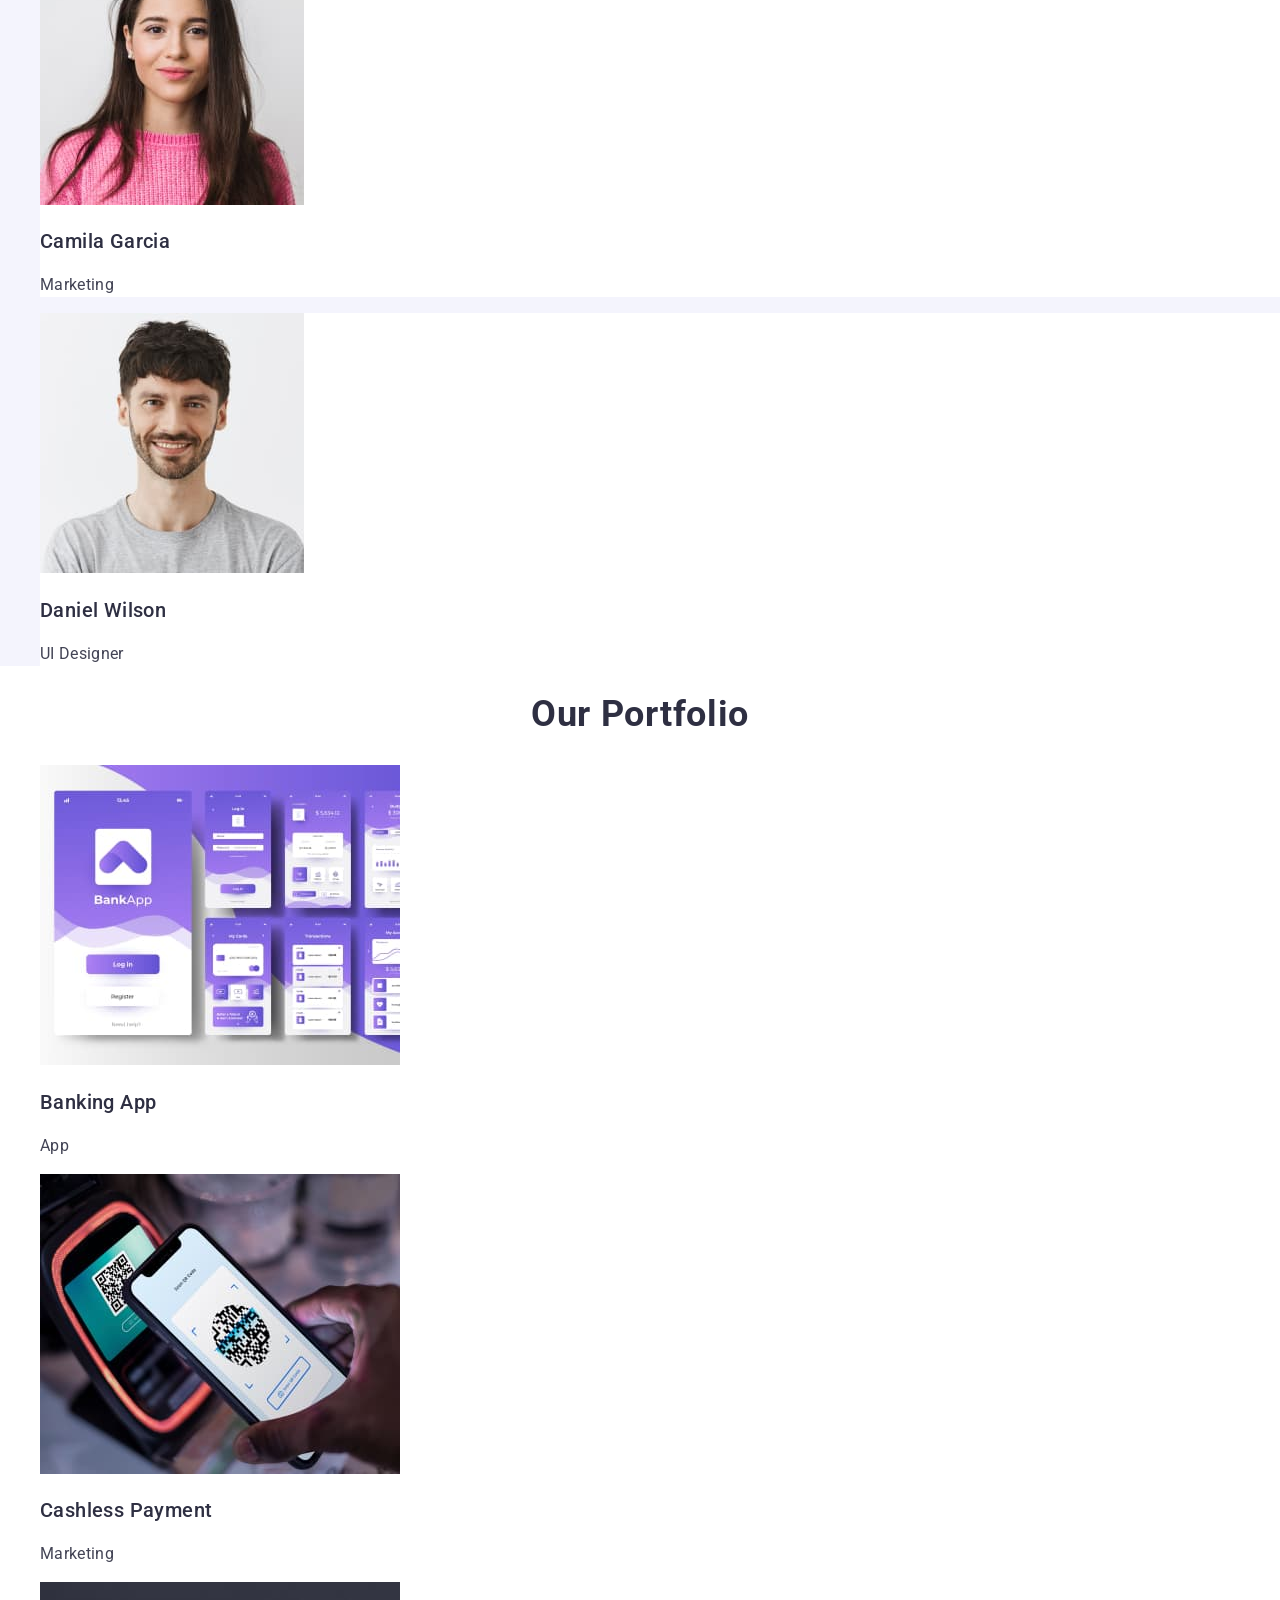
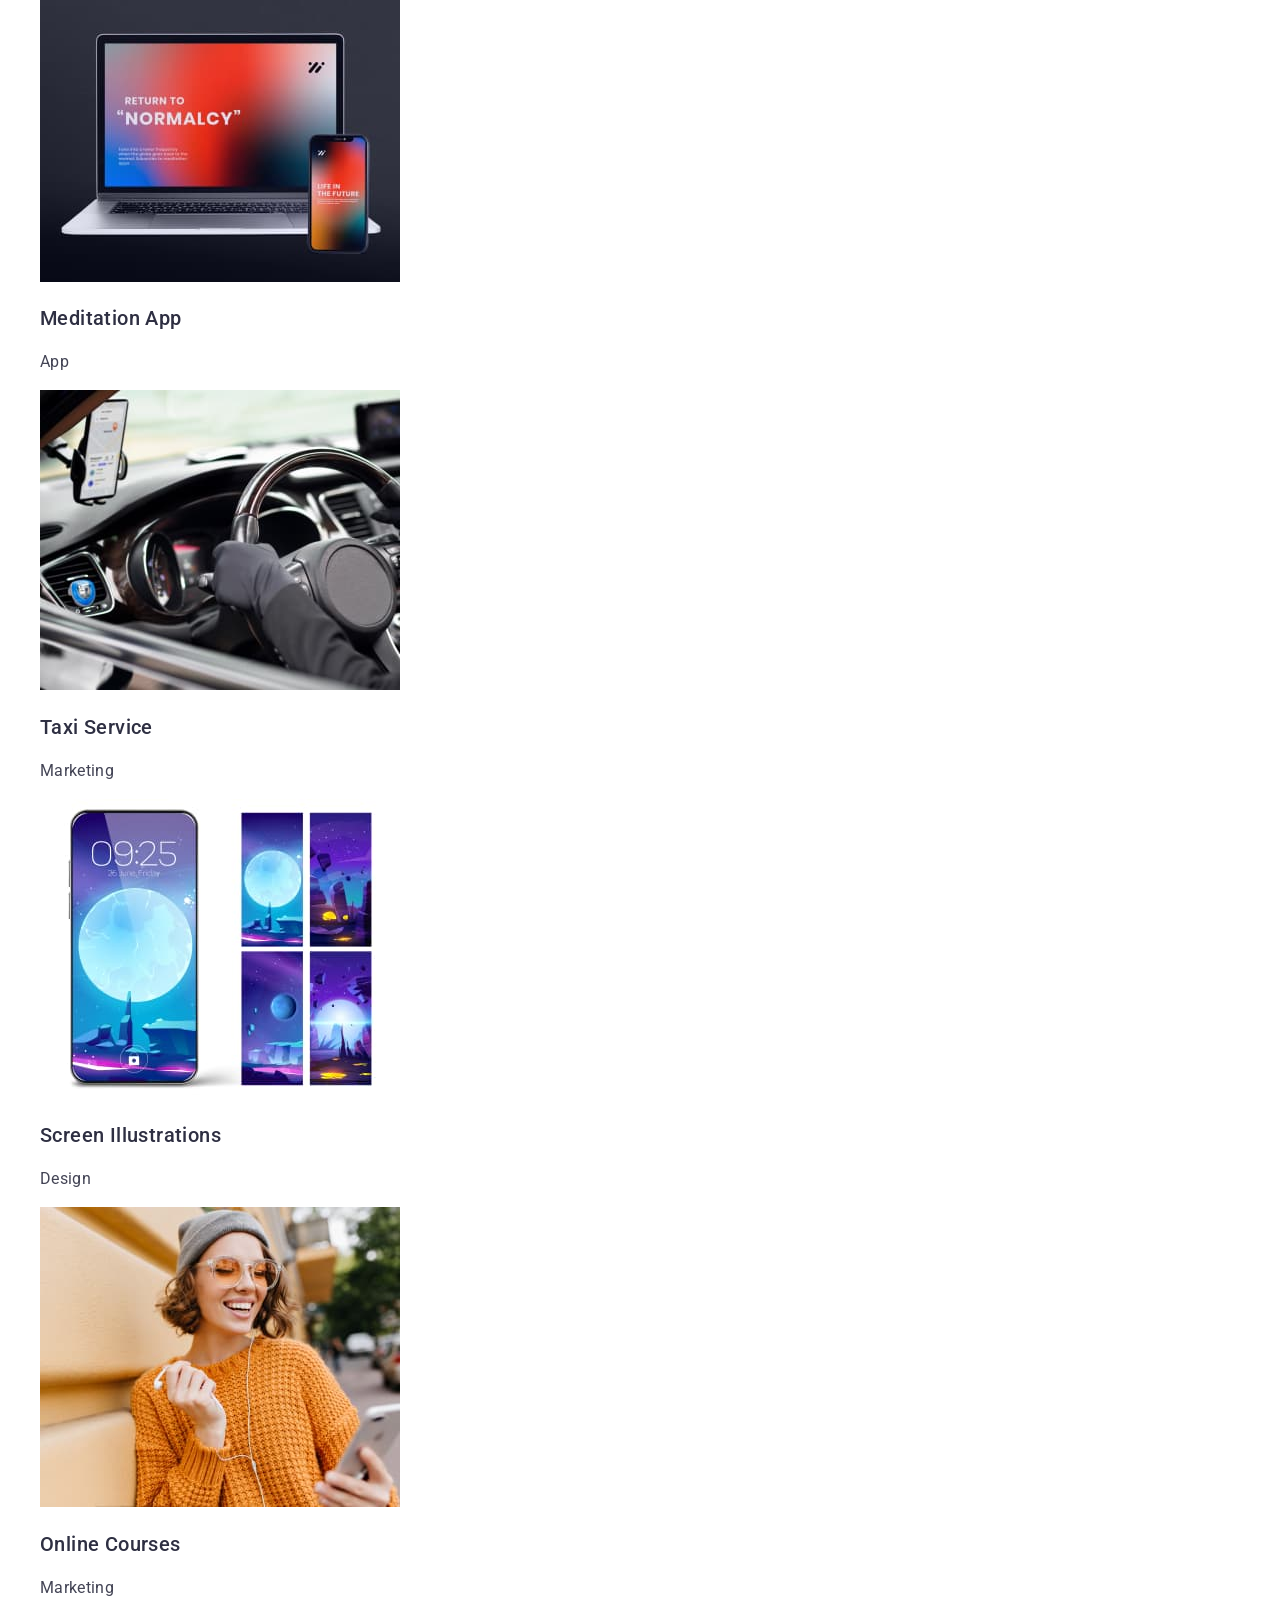
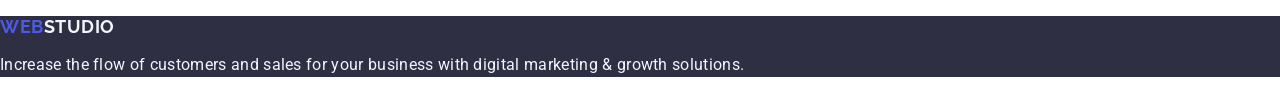
==== commit 5caed8c0: "fix" ====
--- a/index.html
+++ b/index.html
@@ -1,159 +1,217 @@
 <!DOCTYPE html>
 <html lang="en">
-
-<head>
-  <meta charset="UTF-8" />
-  <meta name="viewport" content="width=device-width, initial-scale=1.0" />
-  <title>WebStudio</title>
-  <link rel="stylesheet" href="https://cdnjs.cloudflare.com/ajax/libs/modern-normalize/2.0.0/modern-normalize.min.css"
-    integrity="sha512-4xo8blKMVCiXpTaLzQSLSw3KFOVPWhm/TRtuPVc4WG6kUgjH6J03IBuG7JZPkcWMxJ5huwaBpOpnwYElP/m6wg=="
-    crossorigin="anonymous" referrerpolicy="no-referrer" />
-  <link rel="preconnect" href="https://fonts.googleapis.com">
-  <link rel="preconnect" href="https://fonts.gstatic.com" crossorigin>
-  <link href="https://fonts.googleapis.com/css2?family=Raleway:wght@700&family=Roboto:wght@400;500;700&display=swap"
-    rel="stylesheet">
-  <link rel="stylesheet" href="./css/styles.css">
-  
+  <head>
+    <meta charset="UTF-8" />
+    <meta name="viewport" content="width=device-width, initial-scale=1.0" />
+    <title>WebStudio</title>
+    <link
+      rel="stylesheet"
+      href="https://cdnjs.cloudflare.com/ajax/libs/modern-normalize/2.0.0/modern-normalize.min.css"
+      integrity="sha512-4xo8blKMVCiXpTaLzQSLSw3KFOVPWhm/TRtuPVc4WG6kUgjH6J03IBuG7JZPkcWMxJ5huwaBpOpnwYElP/m6wg=="
+      crossorigin="anonymous"
+      referrerpolicy="no-referrer"
+    />
+    <link rel="preconnect" href="https://fonts.googleapis.com" />
+    <link rel="preconnect" href="https://fonts.gstatic.com" crossorigin />
+    <link
+      href="https://fonts.googleapis.com/css2?family=Raleway:wght@700&family=Roboto:wght@400;500;700&display=swap"
+      rel="stylesheet"
+    />
+    <link rel="stylesheet" href="./css/styles.css" />
   </head>
 
-<body>
-  <header class="header">
-    <a class="logo" href="./index.html">Web<span class="header-logo-web">Studio</span></a>
-    
-    <nav class="header-nav">
-      <ul class="header-list">
-        <li class="header-item">
-          <a href="./index.html" class="header-link">Studio</a>
-        </li>
-        <li class="header-item">
-          <a class="header-link" href="">Portfolio</a>
-        </li>
-        <li class="header-item">
-          <a class="header-link" href="">Contacts</a>
-        </li class="header-item">
-      </ul>
-    </nav>
-    <address class="adress">
-      <ul class="header-adress-list">
-        <li class="address-item">
-          <a class="address-link" href="mailto:info@devstudio.com">info@devstudio.com</a>
-        </li>
-        <li class="address-item">
-          <a class="address-link" href="tel:+110001111111">+11 (000) 111-11-11</a>
-        </li>
-      </ul>
-    </address>
-  </header>
-  <main>
-    <section class="main-section">
-      <h1 class="main-title">Effective Solutions for Your Business</h1>
-      <button type="button" class="main-button">Order Service</button>
-    </section>
-    <section>
-      <h2 hidden class="fueters-title">fueters</h2>
-      <ul>
-        <li>
-          <h3 class="fueters-subtitle">Strategy</h3>
-          <p class="fueters-text">
-            Our goal is to identify the business problem to walk away with the
-            perfect and creative solution.
-          </p>
-        </li>
-        <li>
-          <h3 class="fueters-subtitle">Punctuality</h3>
-          <p class="fueters-text">
-            Bring the key message to the brand's audience for the best price
-            within the shortest possible time.
-          </p>
-        </li>
-        <li>
-          <h3 class="fueters-subtitle">Diligence</h3>
-          <p class="fueters-text">
-            Research and confirm brands that present the strongest digital growth
-            opportunities and minimize risk.
-          </p>
-        </li>
-        <li>
-          <h3 class="fueters-subtitle">Technologies</h3>
-          <p class="fueters-text">
-            Design practice focused on digital experiences. We bring forth a deep
-            passion for problem-solving.
-          </p>
-        </li>
-      </ul>
+  <body>
+    <header class="header">
+      <nav class="header-nav">
+        <a class="logo" href="./index.html"
+          >Web<span class="header-logo-web">Studio</span></a
+        >
+        <ul class="header-list">
+          <li class="header-item">
+            <a href="./index.html" class="header-link">Studio</a>
+          </li>
+          <li class="header-item">
+            <a class="header-link" href="">Portfolio</a>
+          </li>
+          <li class="header-item">
+            <a class="header-link" href="">Contacts</a>
+          </li>
+        </ul>
+      </nav>
+      <address class="adress">
+        <ul class="header-adress-list">
+          <li class="address-item">
+            <a class="address-link" href="mailto:info@devstudio.com"
+              >info@devstudio.com</a
+            >
+          </li>
+          <li class="address-item">
+            <a class="address-link" href="tel:+110001111111"
+              >+11 (000) 111-11-11</a
+            >
+          </li>
+        </ul>
+      </address>
+    </header>
+    <main>
+      <section class="main-section">
+        <h1 class="main-title">Effective Solutions for Your Business</h1>
+        <button type="button" class="main-button">Order Service</button>
+      </section>
+      <section>
+        <h2 hidden class="fueters-title">fueters</h2>
+        <ul>
+          <li>
+            <h3 class="fueters-subtitle">Strategy</h3>
+            <p class="fueters-text">
+              Our goal is to identify the business problem to walk away with the
+              perfect and creative solution.
+            </p>
+          </li>
+          <li>
+            <h3 class="fueters-subtitle">Punctuality</h3>
+            <p class="fueters-text">
+              Bring the key message to the brand's audience for the best price
+              within the shortest possible time.
+            </p>
+          </li>
+          <li>
+            <h3 class="fueters-subtitle">Diligence</h3>
+            <p class="fueters-text">
+              Research and confirm brands that present the strongest digital
+              growth opportunities and minimize risk.
+            </p>
+          </li>
+          <li>
+            <h3 class="fueters-subtitle">Technologies</h3>
+            <p class="fueters-text">
+              Design practice focused on digital experiences. We bring forth a
+              deep passion for problem-solving.
+            </p>
+          </li>
+        </ul>
+      </section>
+      <section class="team">
+        <h2 class="team-title">Our Team</h2>
+        <ul>
+          <li class="team-item">
+            <img
+              src="./images/img.jpg"
+              alt="Mark Guerrer"
+              width="264"
+              height="260"
+            />
+            <h3 class="team-subtitle">Mark Guerrero</h3>
+            <p class="team-text">Product Designer</p>
+          </li>
+          <li class="team-item">
+            <img
+              src="./images/img(1).jpg"
+              alt="Tom Ford"
+              width="264"
+              height="260"
+            />
+            <h3 class="team-subtitle">Tom Ford</h3>
+            <p class="team-text">Frontend Developer</p>
+          </li>
+          <li class="team-item">
+            <img
+              src="./images/img(2).jpg"
+              alt="Camila Garcia"
+              width="264"
+              height="260"
+            />
+            <h3 class="team-subtitle">Camila Garcia</h3>
+            <p class="team-text">Marketing</p>
+          </li>
+          <li class="team-item">
+            <img
+              src="./images/img(3).jpg"
+              alt="Daniel Wilson"
+              width="264"
+              height="260"
+            />
+            <h3 class="team-subtitle">Daniel Wilson</h3>
+            <p class="team-text">UI Designer</p>
+          </li>
+        </ul>
+      </section>
 
-    </section>
-    <section class="team">
-      <h2 class="team-title">Our Team</h2>
-      <ul>
-        <li class="team-item">
-          <img src="./images/img.jpg" alt="Mark Guerrer" width="264" height="260" />
-          <h3 class="team-subtitle">Mark Guerrero</h3>
-          <p class="team-text">Product Designer</p>
-        </li>
-        <li class="team-item">
-          <img src="./images/img(1).jpg" alt="Tom Ford" width="264" height="260" />
-          <h3 class="team-subtitle">Tom Ford</h3>
-          <p class="team-text">Frontend Developer</p>
-        </li>
-        <li class="team-item">
-          <img src="./images/img(2).jpg" alt="Camila Garcia" width="264" height="260" />
-          <h3 class="team-subtitle">Camila Garcia</h3>
-          <p class="team-text">Marketing</p>
-        </li>
-        <li class="team-item">
-          <img src="./images/img(3).jpg" alt="Daniel Wilson" width="264" height="260" />
-          <h3 class="team-subtitle">Daniel Wilson</h3>
-          <p class="team-text">UI Designer</p>
-        </li>
-        </ul>
-    </section>
+      <section class="portfolio">
+        <h2 class="portfolio-title">Our Portfolio</h2>
+        <ul>
+          <li>
+            <img
+              src="./images/img0.jpg"
+              alt="Banking App"
+              width="360"
+              height="300"
+            />
+            <h3 class="portfolio-subtitle">Banking App</h3>
+            <p class="portfolio-text">App</p>
+          </li>
+          <li>
+            <img
+              src="./images/img1-1.jpg"
+              alt="Cashless Payment"
+              width="360"
+              height="300"
+            />
+            <h3 class="portfolio-subtitle">Cashless Payment</h3>
+            <p class="portfolio-text">Marketing</p>
+          </li>
+          <li>
+            <img
+              src="./images/img2-2.jpg"
+              alt="Meditation App"
+              width="360"
+              height="300"
+            />
+            <h3 class="portfolio-subtitle">Meditation App</h3>
+            <p class="portfolio-text">App</p>
+          </li>
+          <li>
+            <img
+              src="./images/img3-3.jpg"
+              alt="Taxi Service"
+              width="360"
+              height="300"
+            />
+            <h3 class="portfolio-subtitle">Taxi Service</h3>
+            <p class="portfolio-text">Marketing</p>
+          </li>
+          <li>
+            <img
+              src="./images/img4-4.jpg"
+              alt="Screen Illustrations"
+              width="360"
+              height="300"
+            />
+            <h3 class="portfolio-subtitle">Screen Illustrations</h3>
+            <p class="portfolio-text">Design</p>
+          </li>
+          <li>
+            <img
+              src="./images/img4-5.jpg"
+              alt="Online Courses"
+              width="360"
+              height="300"
+            />
+            <h3 class="portfolio-subtitle">Online Courses</h3>
+            <p class="portfolio-text">Marketing</p>
+          </li>
+        </ul>
+      </section>
+    </main>
 
-    <section class="portfolio">
-      <h2 class="portfolio-title">Our Portfolio</h2>
-      <ul>
-        <li>
-          <img src="./images/img0.jpg" alt="" width="360" height="300" />
-          <h3 class="portfolio-subtitle">Banking App</h3>
-          <p class="portfolio-text">App</p>
-        </li>
-        <li>
-          <img src="./images/img1(1).jpg" alt="Cashless Payment" width="360" height="300" />
-          <h3 class="portfolio-subtitle">Cashless Payment</h3>
-          <p class="portfolio-text">Marketing</p>
-        </li>
-        <li>
-          <img src="./images/img2(2).jpg" alt="" width="360" height="300" />
-          <h3 class="portfolio-subtitle">Meditation App</h3>
-          <p class="portfolio-text">App</p>
-        </li>
-        <li>
-          <img src="./images/img3(3).jpg" alt="Taxi Service" width="360" height="300" />
-          <h3 class="portfolio-subtitle">Taxi Service</h3>
-          <p class="portfolio-text">Marketing</p>
-        </li>
-        <li>
-          <img src="./images/img4(4).jpg" alt="Screen Illustrations" width="360"
-            height="300" />
-          <h3 class="portfolio-subtitle">Screen Illustrations</h3>
-          <p class="portfolio-text">Design</p>
-        </li>
-        <li>
-          <img src="./images/img4(5).jpg" alt="Online Courses" width="360" height="300" />
-          <h3 class="portfolio-subtitle">Online Courses</h3>
-          <p class="portfolio-text">Marketing</p>
-        </li>
-      </ul>
-    </section>
-  </main>
-
-  <footer class="footer">
-    <a class="logo" href="./index.html">Web<span class="footer-logo">Studio</span></a>
-    <p class="footer-text">
-      Increase the flow of customers and sales for your business with digital
-      marketing & growth solutions.
-    </p>
-  </footer>
-</body>
-
-</html>+    <footer class="footer">
+      <a class="logo" href="./index.html"
+        >Web<span class="footer-logo">Studio</span></a
+      >
+      <p class="footer-text">
+        Increase the flow of customers and sales for your business with digital
+        marketing & growth solutions.
+      </p>
+    </footer>
+  </body>
+</html>
--- a/css/styles.css
+++ b/css/styles.css
@@ -168,7 +168,7 @@
 }
 
 .footer-text {
-    color: #D9D9D9;
+    color: #F4F4FD;
         font-size: 16px;
         line-height: 1.5;
         letter-spacing: 0.02em;
